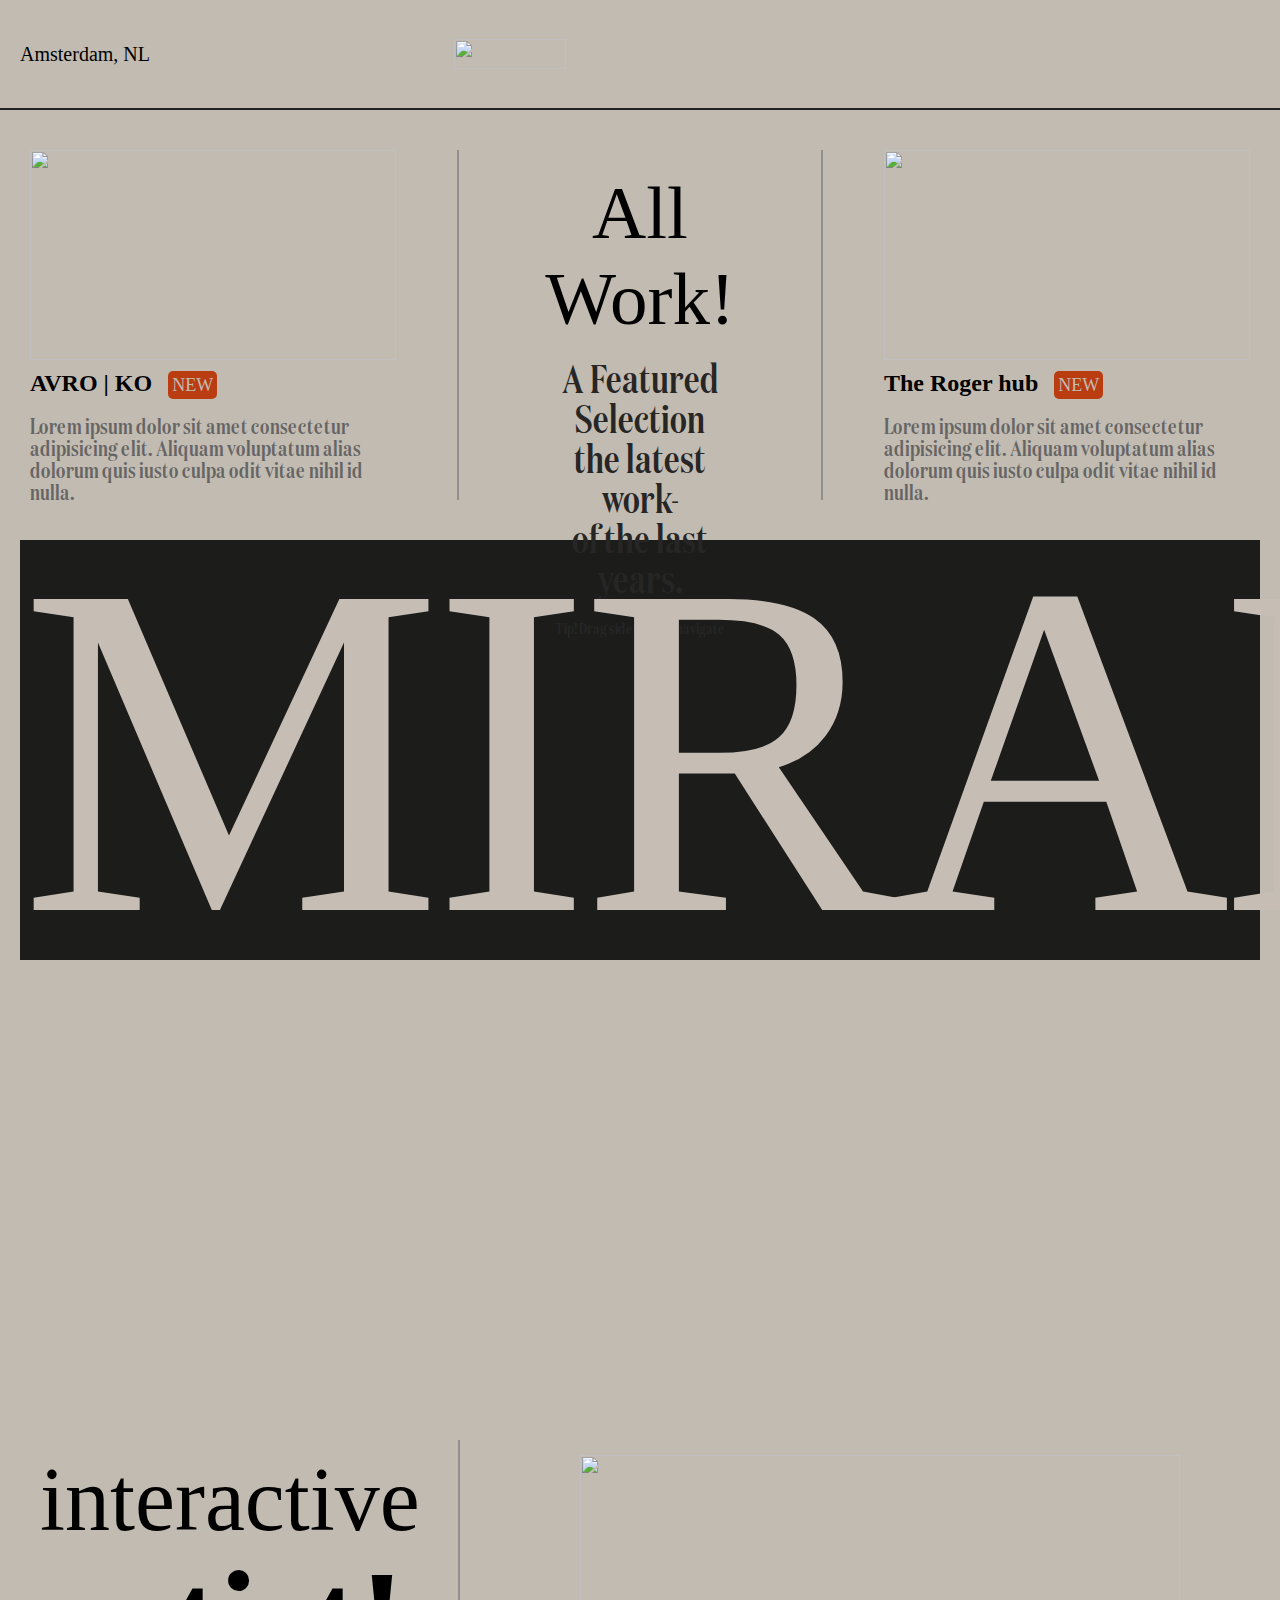
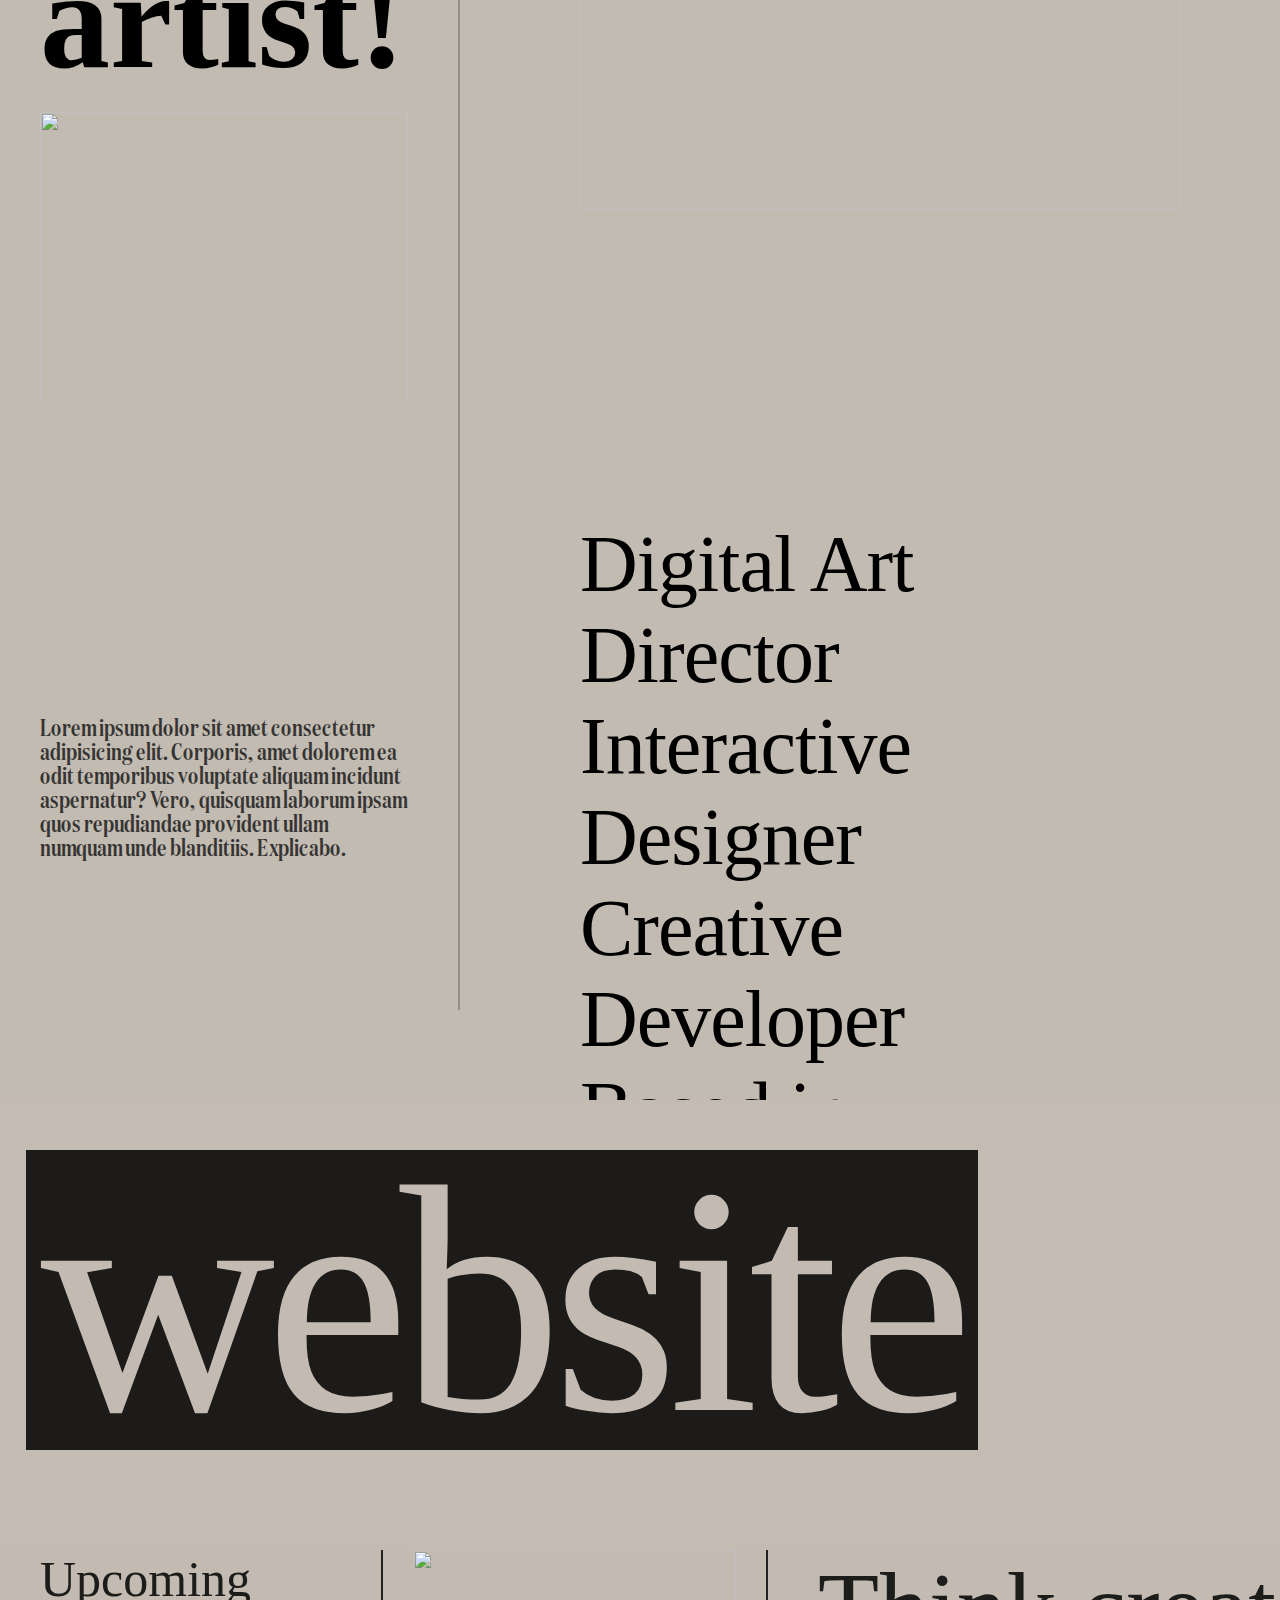
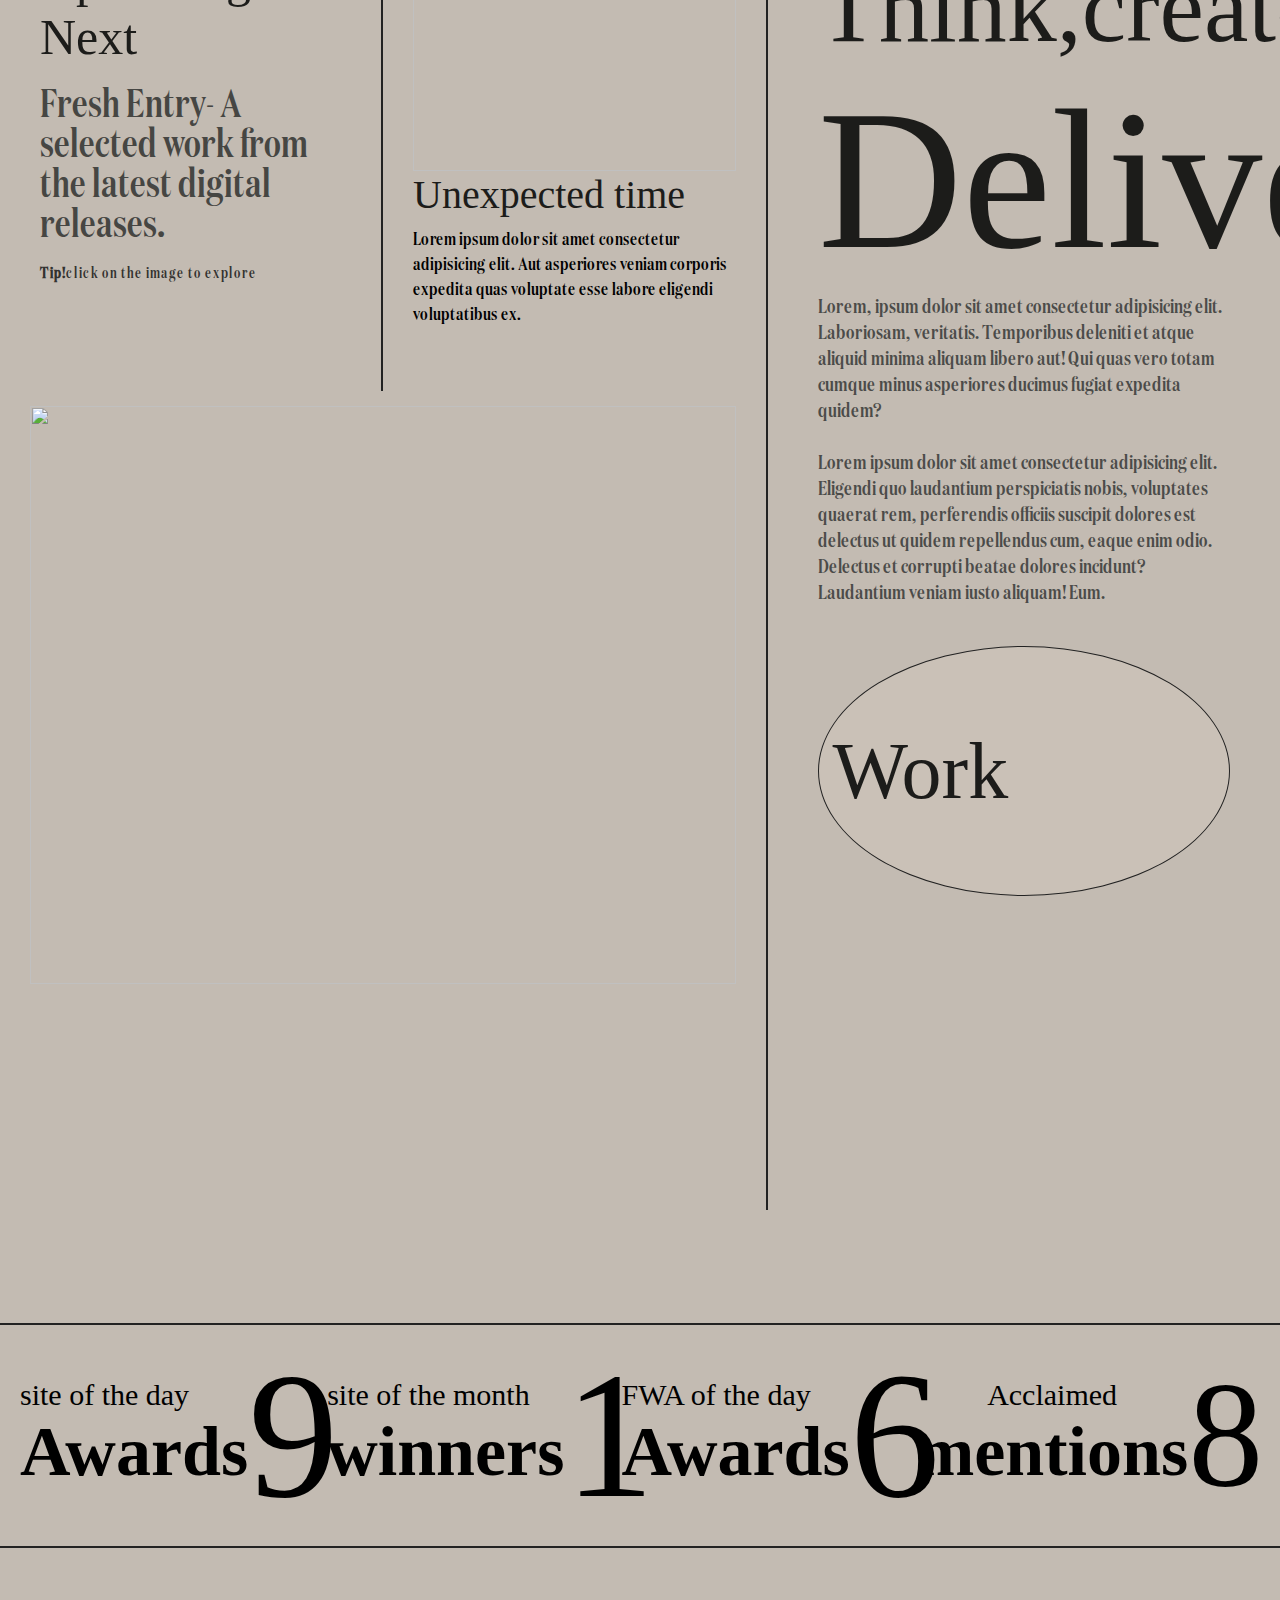
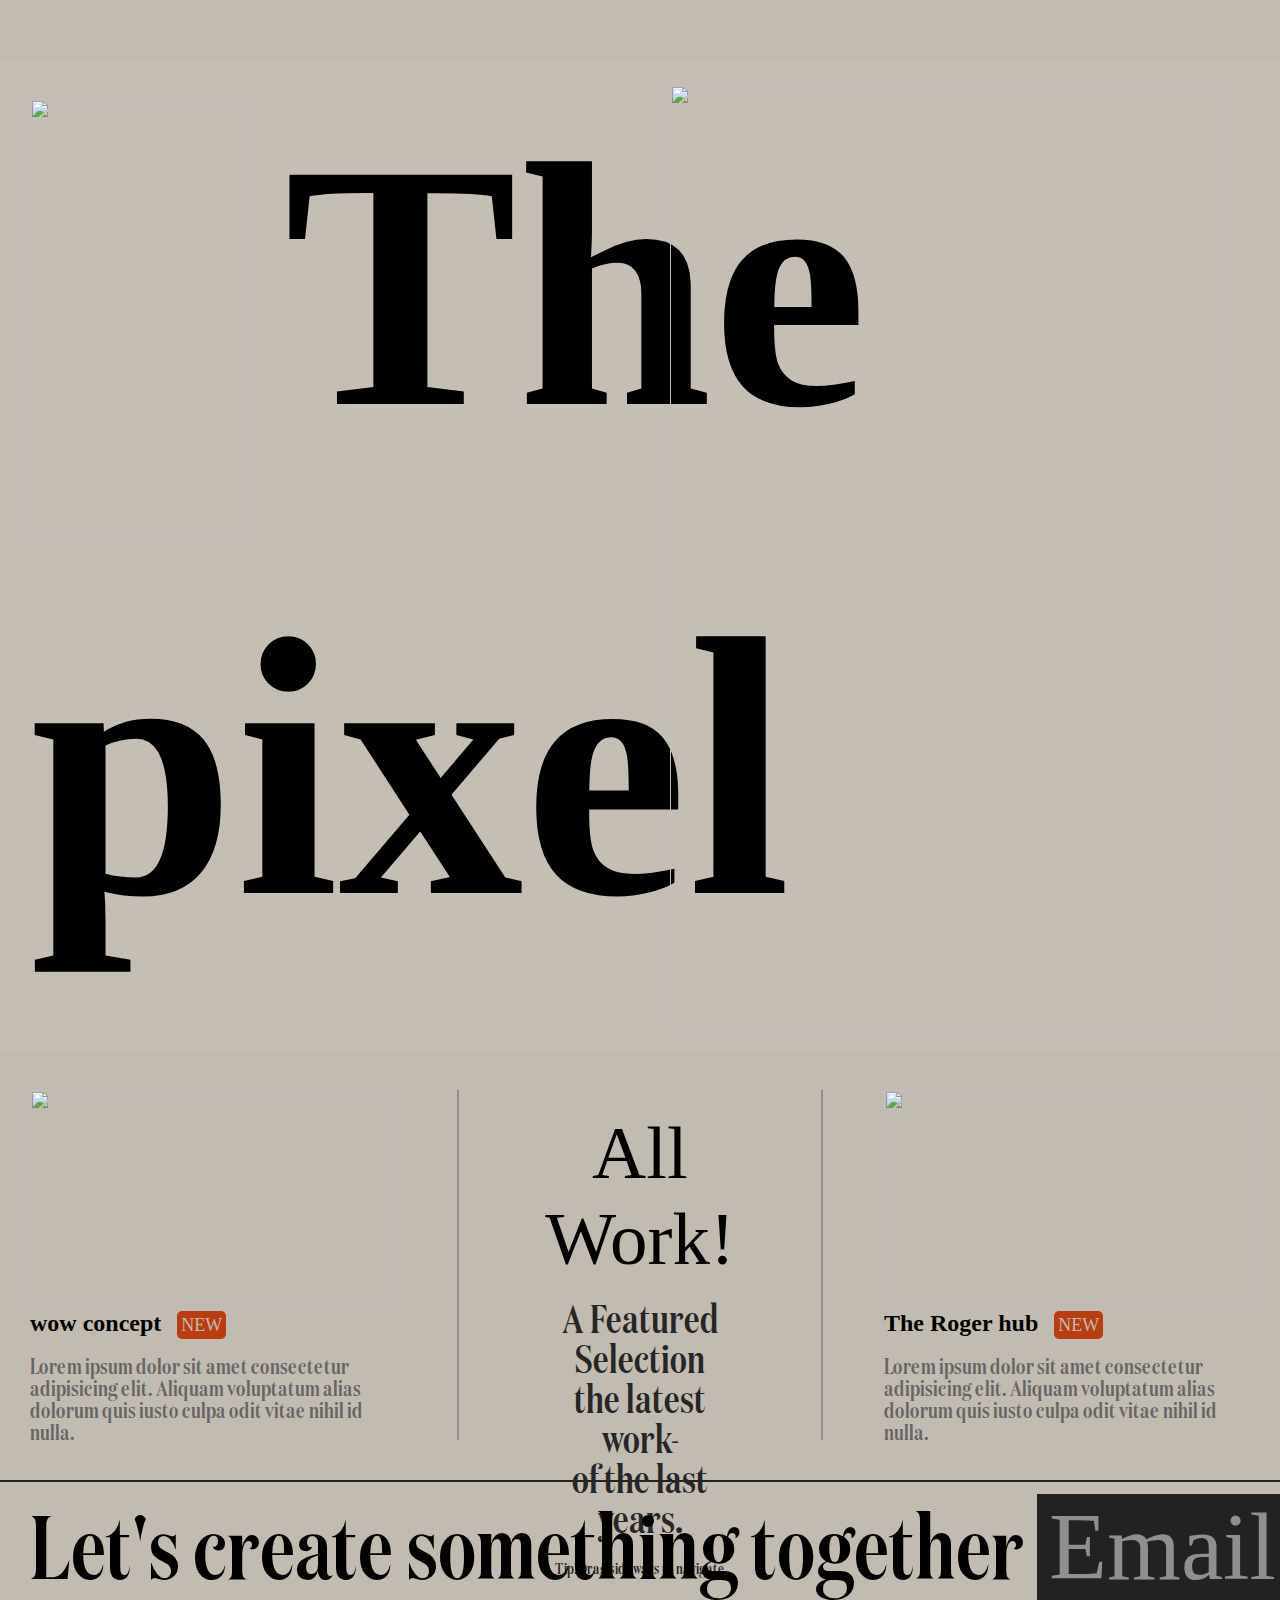
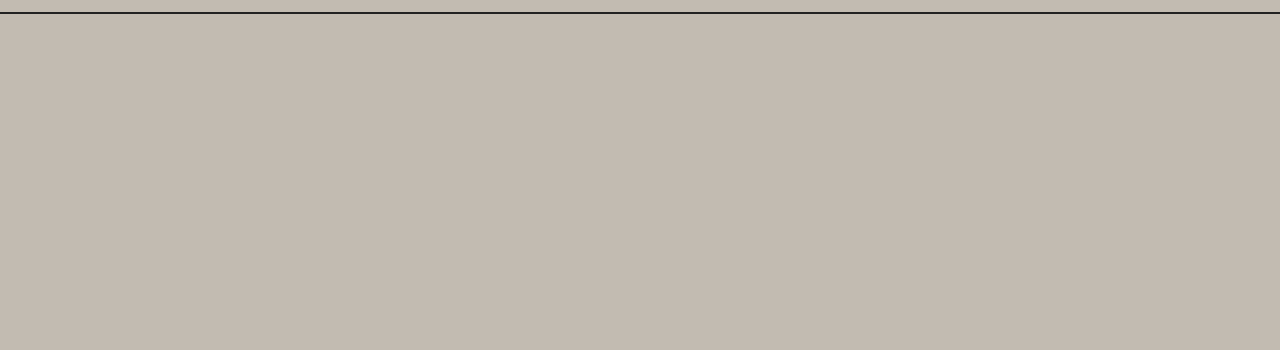
==== index.html @ 558f0499 "first commit" ====
<!DOCTYPE html>
<html lang="en">
<head>
    <meta charset="UTF-8">
    <meta http-equiv="X-UA-Compatible" content="IE=edge">
    <meta name="viewport" content="width=device-width, initial-scale=1.0">
    <title>Document</title>
    <link rel="stylesheet" href="https://cdn.jsdelivr.net/npm/locomotive-scroll@3.5.4/dist/locomotive-scroll.css">
    <link href="https://cdn.jsdelivr.net/npm/remixicon@4.3.0/fonts/remixicon.css" rel="stylesheet">
    <link rel="stylesheet" type="text/css" href="style.css">
</head>
<body>
    <div class="main">
       <div class="page1">
            <div class="nav">
                <h5>Amsterdam, NL</h5>
                <img src="https://cdn.prod.website-files.com/5f2429f172d117fcee10e819/5f7f87c8b81a6e7a214312f0_header.svg" alt="">
                <i class="ri-menu-3-line"></i>
            </div>
            <div class="elems">
                <div class="elem1">
                    <div class="image-div">
                        <img src="https://cdn.prod.website-files.com/5f9085a4041dd5427c5ac8ae/615d9672cc65f12c9ab25f21_thumbnail-small.jpeg?" alt="">
                    </div>
                    <h4>AVRO | KO <span>NEW</span></h4>
                    <P>Lorem ipsum dolor sit amet consectetur adipisicing elit. Aliquam voluptatum alias dolorum quis iusto culpa odit vitae nihil id nulla.</P>
                </div>
                <div class="elem2">
                    <h2>All Work!</h2>
                    <h3>A Featured Selection<br>the latest work-<br>of the last years.</h3>
                    <h6>Tip! Drag sideways to navigate</h6>
                </div>
                <div class="elem3">
                    <div class="image-div">
                        <img src="https://cdn.prod.website-files.com/5f9085a4041dd5427c5ac8ae/645b5439577bd35377de8c43_thumbnail-small.webp?" alt="">
                    </div>
                    <h4>The Roger hub <span>NEW</span></h4>
                    <P>Lorem ipsum dolor sit amet consectetur adipisicing elit. Aliquam voluptatum alias dolorum quis iusto culpa odit vitae nihil id nulla.</P>
                </div>
            </div>
            <h1>MIRANDA</h1>
       </div> 

       <div class="page2">
            <div class="page2-left">
                <h2>interactive <span>artist!</span></h2>
                <img src="https://cdn.prod.website-files.com/5f2429f172d117fcee10e819/605c6ce3bc0c7d1cd4ca847e_avatar-star-p-800.jpeg" alt="">
                <p>Lorem ipsum dolor sit amet consectetur adipisicing elit. Corporis, amet dolorem ea odit temporibus voluptate aliquam incidunt aspernatur? Vero, quisquam laborum ipsam quos repudiandae provident ullam numquam unde blanditiis. Explicabo.</p>
            </div>

            <div class="page2-right">
                <img src="https://cdn.prod.website-files.com/5f2429f172d117fcee10e819/605c62f4c78c4ba46a1268be_avatar-1-p-1600.jpeg" alt="">
                <h1>Digital Art Director <br> Interactive Designer <br> Creative Developer <br> Based in Amsterdam,NL.</h1>
            </div>
       </div>

       <div class="page3">
            <h1>website</h1>
            <img src="https://cdn.prod.website-files.com/5f2429f172d117fcee10e819/60474834660f934090d42877_stamp.png" alt="">
       </div>

       <div class="page4">
            <div class="page4-left">
                <div class="left-top">
                    <div class="left-top1">
                        <h1>Upcoming Next</h1>
                        <h3>Fresh Entry- A selected work from the latest digital releases.</h3>
                        <h6><span>Tip!</span>click on the image to explore</h6>
                    </div>
                    <div class="left-top2">
                        <div class="image-div">
                            <img src="https://cdn.prod.website-files.com/5f9085a4041dd5427c5ac8ae/645b5c79f349770ebcc28ec4_thumbnail-small.webp?" alt="">
                        </div>
                        <h3>Unexpected time</h3>
                        <p>Lorem ipsum dolor sit amet consectetur adipisicing elit. Aut asperiores veniam corporis expedita quas voluptate esse labore eligendi voluptatibus ex.</p>
                    </div>
                </div>
                <div class="left-bottom">
                    <img src="https://cdn.prod.website-files.com/5f2429f172d117fcee10e819/605c679f33f67d3dd00b04b4_avatar-3.jpeg" alt="">
                </div>
            </div>
            <div class="page4-right">
                <h1>Think,create <span>Deliver</span></h1>
                <p>Lorem, ipsum dolor sit amet consectetur adipisicing elit. Laboriosam, veritatis. Temporibus deleniti et atque aliquid minima aliquam libero aut! Qui quas vero totam cumque minus asperiores ducimus fugiat expedita quidem?<br><br> Lorem ipsum dolor sit amet consectetur adipisicing elit. Eligendi quo laudantium perspiciatis nobis, voluptates quaerat rem, perferendis officiis suscipit dolores est delectus ut quidem repellendus cum, eaque enim odio. Delectus et corrupti beatae dolores incidunt? Laudantium veniam iusto aliquam! Eum.</p>
                <div class="anda">
                    <img src="https://cdn.prod.website-files.com/5f2429f172d117fcee10e819/61001a3509319b6ae39e156b_arrow-long.svg" alt="">
                    <h1>All Work</h1>
                </div>
            </div>
       </div>

       <div class="page5">
            <div class="one">
                <div class="one-1">
                    <h1>site of the day<br><span>Awards</span></h1>
                </div>
                <div class="one-2">
                    <h1>9</h1>
                </div>
            </div>

            <div class="two">
                <div class="two-1">
                    <h1>site of the month<br><span>winners</span></h1>
                </div>
                <div class="two-2">
                    <h1>1</h1>
                </div>
            </div>

            <div class="three">
                <div class="three-1">
                    <h1>FWA of the day<br><span>Awards</span></h1>
                </div>
                <div class="three-2">
                    <h1>6</h1>
                </div>
            </div>

            <div class="four">
                <div class="four-1">
                    <h1>Acclaimed<br><span>mentions</span></h1>
                </div>
                <div class="four-2">
                    <h1>8</h1>
                </div>
            </div>
       </div>

       <div class="page6">
            <div class="left">
                <div class="top">
                    <div class="top1">
                        <img src="https://cdn.prod.website-files.com/5f2429f172d117fcee10e819/605c70e48081716925e9832a_avatar-hat.jpeg" alt="">
                    </div>
                    <div class="top2">
                        <h1>The</h1>
                    </div>
                </div>
                <div class="bottom">
                    <h1>pixel</h1>
                </div>
            </div>
            <div class="right">
                <img src="https://cdn.prod.website-files.com/5f2429f172d117fcee10e819/605c6da4f1f8304440ee2e8c_avatar-2-p-800.jpeg" alt="">
            </div>
       </div>

        <div class="page9">
            <div class="elems">
                <div class="elem1">
                    <div class="image-div">
                        <img src="https://cdn.prod.website-files.com/5f9085a4041dd5427c5ac8ae/647dc0777b1a5df29f8e5a58_thumbnail-small.webp?" alt="">
                    </div>
                    <h4>wow concept <span>NEW</span></h4>
                    <P>Lorem ipsum dolor sit amet consectetur adipisicing elit. Aliquam voluptatum alias dolorum quis iusto culpa odit vitae nihil id nulla.</P>
                </div>

                <div class="elem2">
                    <h2>All Work!</h2>
                    <h3>A Featured Selection<br>the latest work-<br>of the last years.</h3>
                    <h6>Tip! Drag sideways to navigate</h6>
                </div>

                <div class="elem3">
                    <div class="image-div">
                        <img src="https://cdn.prod.website-files.com/5f9085a4041dd5427c5ac8ae/645b5439577bd35377de8c43_thumbnail-small.webp?" alt="">
                    </div>
                    <h4>The Roger hub <span>NEW</span></h4>
                    <P>Lorem ipsum dolor sit amet consectetur adipisicing elit. Aliquam voluptatum alias dolorum quis iusto culpa odit vitae nihil id nulla.</P>
                </div>
            </div>

            <div class="page9-bottom">
                <h1>Let's create something together <span>Email me</span></h1>
                <h1>Let's create something together <span>Email me</span></h1>
                <h1>Let's create something together <span>Email me</span></h1>
            </div>
        </div>
    </div>



    <script src="https://cdn.jsdelivr.net/npm/locomotive-scroll@3.5.4/dist/locomotive-scroll.js"></script>
    <script src="https://cdnjs.cloudflare.com/ajax/libs/gsap/3.12.5/gsap.min.js" integrity="sha512-7eHRwcbYkK4d9g/6tD/mhkf++eoTHwpNM9woBxtPUBWm67zeAfFC+HrdoE2GanKeocly/VxeLvIqwvCdk7qScg==" crossorigin="anonymous" referrerpolicy="no-referrer"></script>
    <script type="text/javascript">

        const scroll = new LocomotiveScroll({
            el: document.querySelector('.main'),
            smooth: true
        });

        var tl = gsap.timeline()

            tl.to(".page1",{
                y:"100vh",
                scale:0.6,
                duration:0
            })
            tl.to(".page1",{
                y:"30vh",
                duration:1,
                delay:1
            })
            tl.to(".page1",{
                y:"0vh",
                rotate:360,
                scale:1,
                duration:0.7
            })
            
    </script>
</body>
</html>
---- style.css ----
@font-face{
  font-family: domain;  
  src:url(DomaineDispCondMedium.ttf);
}
*{
    margin:0;
    padding:0;
    box-sizing: border-box;
}
html,body{
    width: 100%;
    height: 100%;
}
.main{
    background-color: #222;
    overflow-x: hidden;
}
.page1{
    width: 100vw;
    height: 150vh;
    background-color:#C2BBB1;
    position: relative;
    overflow: hidden;
}
.nav{
    width:100%;
    height: 110px;
    padding: 0 20px;
    display:flex;
    align-items: center;
    justify-content: space-between;
    border-bottom: 2px solid #222;
}
.nav h5{
    font-size: 20px;
    font-weight: 100;
    width: 30%;
}
.nav img{
    width:50%;
    height:30px;
    width: 30%;
}
.nav i{
    width: 30%;
    text-align: right;
}
.elems{
    height: 430px;
    display:flex;
    align-items: center;
    justify-content: space-between;
    padding:40px 30px;
}
.elem1{
    width:30%;
    height:100%;
}
.elem2{
    width:30%;
    height:100%;
    border-left: 2px solid #918e8e;
    border-right: 2px solid #918e8e;
    padding:20px 50px;
    text-align: center;
}
.elem3{
    width:30%;
    height:100%;
}
.elem1 .image-div{
    width:100%;
    height:60%;
    overflow:hidden;
}
.elem3 .image-div{
    width:100%;
    height:60%;
    overflow:hidden;
}
.image-div img{
    width:100%;
    height: 100%;
    object-fit: cover;
    transition: all ease 0.5s;
}
.image-div:hover img{
    scale:1.1;
}
.elem1 h4{
    font-size: 24px;
    margin-top: 10px;
    margin-bottom: 20px;
    font-family: canopee;
}
.elem1 h4 span{
    background-color: #BA3D12;
    padding: 4px;
    border-radius: 5px;
    color:#C2BBB1;
    font-weight: 100;
    font-size: 18px;
    margin-left: 10px;
}
.elem1 p{
    font-size: 22px;
    font-family: domain;
    font-weight: 100;
    color:#656565;
}
.elem3 h4{
    font-size: 24px;
    margin-top: 10px;
    margin-bottom: 20px;
    font-family: canopee;
}
.elem3 h4 span{
    background-color: #BA3D12;
    padding: 4px;
    border-radius: 5px;
    color:#C2BBB1;
    font-weight: 100;
    font-size: 18px;
    margin-left: 10px;
}
.elem3 p{
    font-size: 22px;
    font-family: domain;
    font-weight: 100;
    color:#656565;
}
.elem2 h2{
    font-size: 75px;
    font-family: canopee;
    font-weight: 100;
}
.elem2 h3{
    font-size: 40px;
    font-family: domain;
    font-weight: 100;
    color:#272626;
    margin:20px 30px;
}
.elem2 h6{
    font-size: 15px;
    font-family: domain;
    font-weight: 100;
    color:#272626;
}
.page1 h1{
    font-family: canopee;
    font-size: 475px;
    letter-spacing: -10px;
    background-color: #1C1C1A;
    color:#C6BEB5;
    margin: 0px 20px;
    font-weight: 100;
    line-height:420px;
}
.page2{
    width:100%;
    height:150vh;
    background-color:#C2BBB1;
    display:flex;
    align-items: center;
    justify-content: space-between;
    padding: 90px 40px;
}
.page2-left{
    height:100%;
    width:35%;
    padding-right: 50px;
    border-right: 2px solid #918e8e;
}
.page2-left h2{
    font-size:90px;
    font-family: canopee;
    line-height: 120px;
    font-weight: 100;
}
.page2-left h2 span{
    font-size:140px;
    font-weight: 900;  
}
.page2-left img{
    margin-top: 15px;
    width: 100%;
    height:50%;
    object-fit: cover;
}
.page2-left p{
    margin-top: 20px;
    font-size: 24px;
    font-family: domain;
    color:#353433;
}
.page2-right{
    height:100%;
    width:60%;
    padding: 0 60px;
}
.page2-right img{
    margin-top: 15px;
    width: 100%;
    height:55%;
    object-fit: cover;
}
.page2-right h1{
    margin-top: 20px;
    font-family: canopee;
    font-size: 80px;
    font-weight: 100;
    letter-spacing: -1px;
}
.page3{
    position: relative;
    background-color: #C4BCB3;
    padding-top: 50px;
    padding-bottom: 100px;
}
.page3 h1{
    font-size: 325px;
    width:fit-content;
    background-color: #1C1B19;
    color:#C3BBB2;
    font-family: canopee;
    font-weight: 100;
    margin-left: 2%;
    padding: 0 15px;
    letter-spacing: -10px;
    line-height: 300px;
}
.page3 img{
    height: 360px;
    position: absolute;
    top:0%;
    right:10%;
    padding-top: 30px;
}
.page4{
    width:100%;
    height:140vh;
    background-color: red;
    display: flex;
    align-items: center;
    justify-content: center;
}
.page4-left{
    width:60%;
    height:100%;
    border-right: 2px solid #222;
}
.left-top{
    width:100%;
    height:35%;
    display: flex;
    align-items: center;
}
.left-top .left-top1{
    width:50%;
    height:100%;
    background-color: #C3BBB2;
    padding:0px 40px;
    border-right: 2px solid #222;
}
.left-top .left-top1 h1{
    font-size: 50px;
    font-family: canopee;
    font-weight: 500;
    padding-bottom: 20px;
    color:#1C1C1A;
}
.left-top .left-top1 h3{
    font-size: 40px;
    font-family: domain;
    font-weight: 100;
    padding-bottom: 20px;
    color: #464643;
}
.left-top .left-top1 h6{
    font-size: 15px;
    font-family: domain;
    font-weight: 100;
    letter-spacing: 1px;
    color: #333230;
}
.left-top .left-top1 h6 span{
    font-size: 15px;
    font-weight: 600;
}
.left-top .left-top2{
    width:50%;
    height:100%;
    background-color: #C3BBB2;
    padding:0px 30px;
}
.left-top .left-top2 .image-div{
    width:100%;
    height:50%;
    overflow:hidden;
}
.left-top .left-top2 img{
    width:100%;
    height:100%;
    object-fit: cover;
    transition: all ease 0.5s;
}
.left-top .left-top2:hover img{
    scale:1.1;
}
.left-top .left-top2 h3{
    font-size: 40px;
    font-family: canopee;
    font-weight: 500;
    padding-bottom: 10px;
    color: #1C1C1A;
}
.left-top .left-top2 p{
    font-size: 18px;
    font-family: domain;
    font-weight: 100;
    line-height: 25px;
}

.left-bottom{
    width:100%;
    height:85%;
    background-color: #C3BBB2;
    padding:15px 30px;
}
.left-bottom img{
    width:100%;
    height:75%;
    object-fit: cover;
    padding-bottom: 10px;
}

.page4-right{
    width:40%;
    height:100%;
    background-color: #C3BBB2;
    padding:0px 50px;
}
.page4-right h1{
    font-size: 100px;
    font-family: canopee;
    font-weight: 500;
    color: #1C1C1A;
}
.page4-right h1 span {
    font-size: 200px;
    font-family: canopee;
    font-weight: 500;
    padding-bottom: 15px;
    color: #1C1C1A;
}
.page4-right p{
    font-size: 20px;
    font-family: domain;
    font-weight: 100;
    color: #4b4b49;
    margin-bottom: 40px;
    line-height: 26px;
}
.page4-right .anda{
    height: 250px;
    width: 100%;
    border-radius: 50%;
    background-color: #CAC1B7;
    border: 1px solid #222;
    display: flex;
    align-items: center;
    justify-content: center;
    flex-wrap: nowrap;
    overflow: hidden;
}
.anda img{
    font-size:60px;
    height: 60px;
    transform: translateX(-120%);
    transition: all ease 0.6s;
}
.anda h1{
    font-size:80px;
    font-family: canopee;
    font-weight: 100;
    text-align: center;
    width:100%;
    height:100%;
    display:flex;
    align-items: center;
    justify-content: center;
    transform: translateX(-40%);
    transition: all ease 0.6s;
}
.anda:hover img{
    transform: translateX(65%);
}
.anda:hover h1{
    transform: translateX(140%);
}
.page5{
    width:100%;
    height:50vh;
    background-color: #C3BBB2;
    display: flex;
    align-items: center;
}
.page5 .one{
    width:24%;
    height:50%;
    padding:10px 20px;
    display: flex;
    align-items: center;
    justify-content: space-between;
    border-top: 2px solid #222;
    border-bottom: 2px solid #222;
}
.one-1 h1{
    font-size: 30px;
    font-family: canopee;
    font-weight: 100;
}
.one-1 h1 span{
    font-size: 70px;
    font-family: canopee;
    font-weight: 700;
}
.one-2 h1{
    font-size: 180px;
    font-family: canopee;
    font-weight: 100;
}
.page5 .two{
    width:23%;
    height:50%;
    padding:10px 20px;
    display: flex;
    align-items: center;
    justify-content: space-between;
    border-top: 2px solid #222;
    border-bottom: 2px solid #222;
}
.two-1 h1{
    font-size: 30px;
    font-family: canopee;
    font-weight: 100;
}
.two-1 h1 span{
    font-size: 70px;
    font-family: canopee;
    font-weight: 700;
}
.two-2 h1{
    font-size: 180px;
    font-family: canopee;
    font-weight: 100;
}
.page5 .three{
    width:23%;
    height:50%;
    padding:10px 20px;
    display: flex;
    align-items: center;
    justify-content: space-between;
    border-top: 2px solid #222;
    border-bottom: 2px solid #222;
}
.three-1 h1{
    font-size: 30px;
    font-family: canopee;
    font-weight: 100;
}
.three-1 h1 span{
    font-size: 70px;
    font-family: canopee;
    font-weight: 700;
}
.three-2 h1{
    font-size: 180px;
    font-family: canopee;
    font-weight: 100;
}
.page5 .four{
    width:30%;
    height:50%;
    padding:10px 20px;
    display: flex;
    align-items: center;
    justify-content: space-between;
    text-align: center;
    border-top: 2px solid #222;
    border-bottom: 2px solid #222;
}
.four-1 h1{
    font-size: 30px;
    font-family: canopee;
    font-weight: 100;
}
.four-1 h1 span{
    font-size: 70px;
    font-family: canopee;
    font-weight: 700;
}
.four-2 h1{
    font-size: 150px;
    font-family: canopee;
    font-weight: 100;
}

.page6{
    width:100%;
    height:110vh;
    background-color:#C5BEB4;
    display: flex;
    align-items: center;
    justify-content: space-between;
    padding: 15px 30px;
}
.page6 .left{
    width:50%;
    height:100%; 
}
.page6 .left .top{
    width:100%;
    height:50%;
    display:flex;
    align-items: center;
    justify-content: center;
    padding-right: 50px;
}
.top1{
    width:40%;
    height: 90%;
}
.top1 img{
    width:100%;
    height:100%;
    object-fit: cover;
}
.top2{
    width:60%;
    height: 100%;
    padding: 10px 30px;
}
.top2 h1{
    font-size: 350px;
    font-family: canopee;
    font-weight: 700;
    height: 700px;
    text-align: center;
}
.page6 .left .bottom{
    width:100%;
    height:50%;
}
.page6 .left .bottom h1{
    font-size: 370px;
    font-family: canopee;
    font-weight: 700;
    height: 700px;
}
.page6 .right{
    width:50%;
    height:100%;
    padding: 10px 30px;
}
.page6 .right img{
    width:100%;
    height:100%;
    object-fit: cover;
}
.page9{
    width: 100%;
    height: 100vh;
    background-color:#C2BBB1;
}
.elems{
    height: 430px;
    display:flex;
    align-items: center;
    justify-content: space-between;
    padding:40px 30px;
}
.elem1{
    width:30%;
    height:100%;
}
.elem2{
    width:30%;
    height:100%;
    border-left: 2px solid #918e8e;
    border-right: 2px solid #918e8e;
    padding:20px 50px;
    text-align: center;
}
.elem3{
    width:30%;
    height:100%;
}
.elem1 .image-div{
    width:100%;
    height:60%;
    overflow:hidden;
}
.elem3 .image-div{
    width:100%;
    height:60%;
    overflow:hidden;
}
.image-div img{
    width:100%;
    height: 100%;
    object-fit: cover;
    transition: all ease 0.5s;
}
.image-div:hover img{
    scale:1.1;
}
.elem1 h4{
    font-size: 24px;
    margin-top: 10px;
    margin-bottom: 20px;
    font-family: canopee;
}
.elem1 h4 span{
    background-color: #BA3D12;
    padding: 4px;
    border-radius: 5px;
    color:#C2BBB1;
    font-weight: 100;
    font-size: 18px;
    margin-left: 10px;
}
.elem1 p{
    font-size: 22px;
    font-family: domain;
    font-weight: 100;
    color:#656565;
}
.elem3 h4{
    font-size: 24px;
    margin-top: 10px;
    margin-bottom: 20px;
    font-family: canopee;
}
.elem3 h4 span{
    background-color: #BA3D12;
    padding: 4px;
    border-radius: 5px;
    color:#C2BBB1;
    font-weight: 100;
    font-size: 18px;
    margin-left: 10px;
}
.elem3 p{
    font-size: 22px;
    font-family: domain;
    font-weight: 100;
    color:#656565;
}
.elem2 h2{
    font-size: 75px;
    font-family: canopee;
    font-weight: 100;
}
.elem2 h3{
    font-size: 40px;
    font-family: domain;
    font-weight: 100;
    color:#272626;
    margin:20px 30px;
}
.elem2 h6{
    font-size: 15px;
    font-family: domain;
    font-weight: 100;
    color:#272626;
}
.page9-bottom{
    width:100%;
    padding: 10px 30px;
    white-space: nowrap;
    overflow-x: auto;
    overflow-y: hidden;
    border-top: 2px solid #222;
    border-bottom: 2px solid #222;
}
.page9-bottom::-webkit-scrollbar{
    display:none;
}
.page9-bottom h1{
    font-size: 90px;
    font-family: domain;
    font-weight: 100;
    display:inline-block;
    margin-right: 30px;
    animation-name: scroll;
    animation-duration: 2s;
    animation-iteration-count: infinite;
    animation-timing-function: linear;
}
.page9-bottom h1 span{
    font-size: 95px;
    font-family: canopee;
    background-color: #222;
    color:#918e8e;
    padding:0 12px;
}
@keyframes scroll{
    0%{
        transform: translateX(0);
    }
    100%{
        transform: translateX(calc(-100% - 40px));
    }
}
.page9-bottom:hover h1{
    animation-play-state: paused;
}
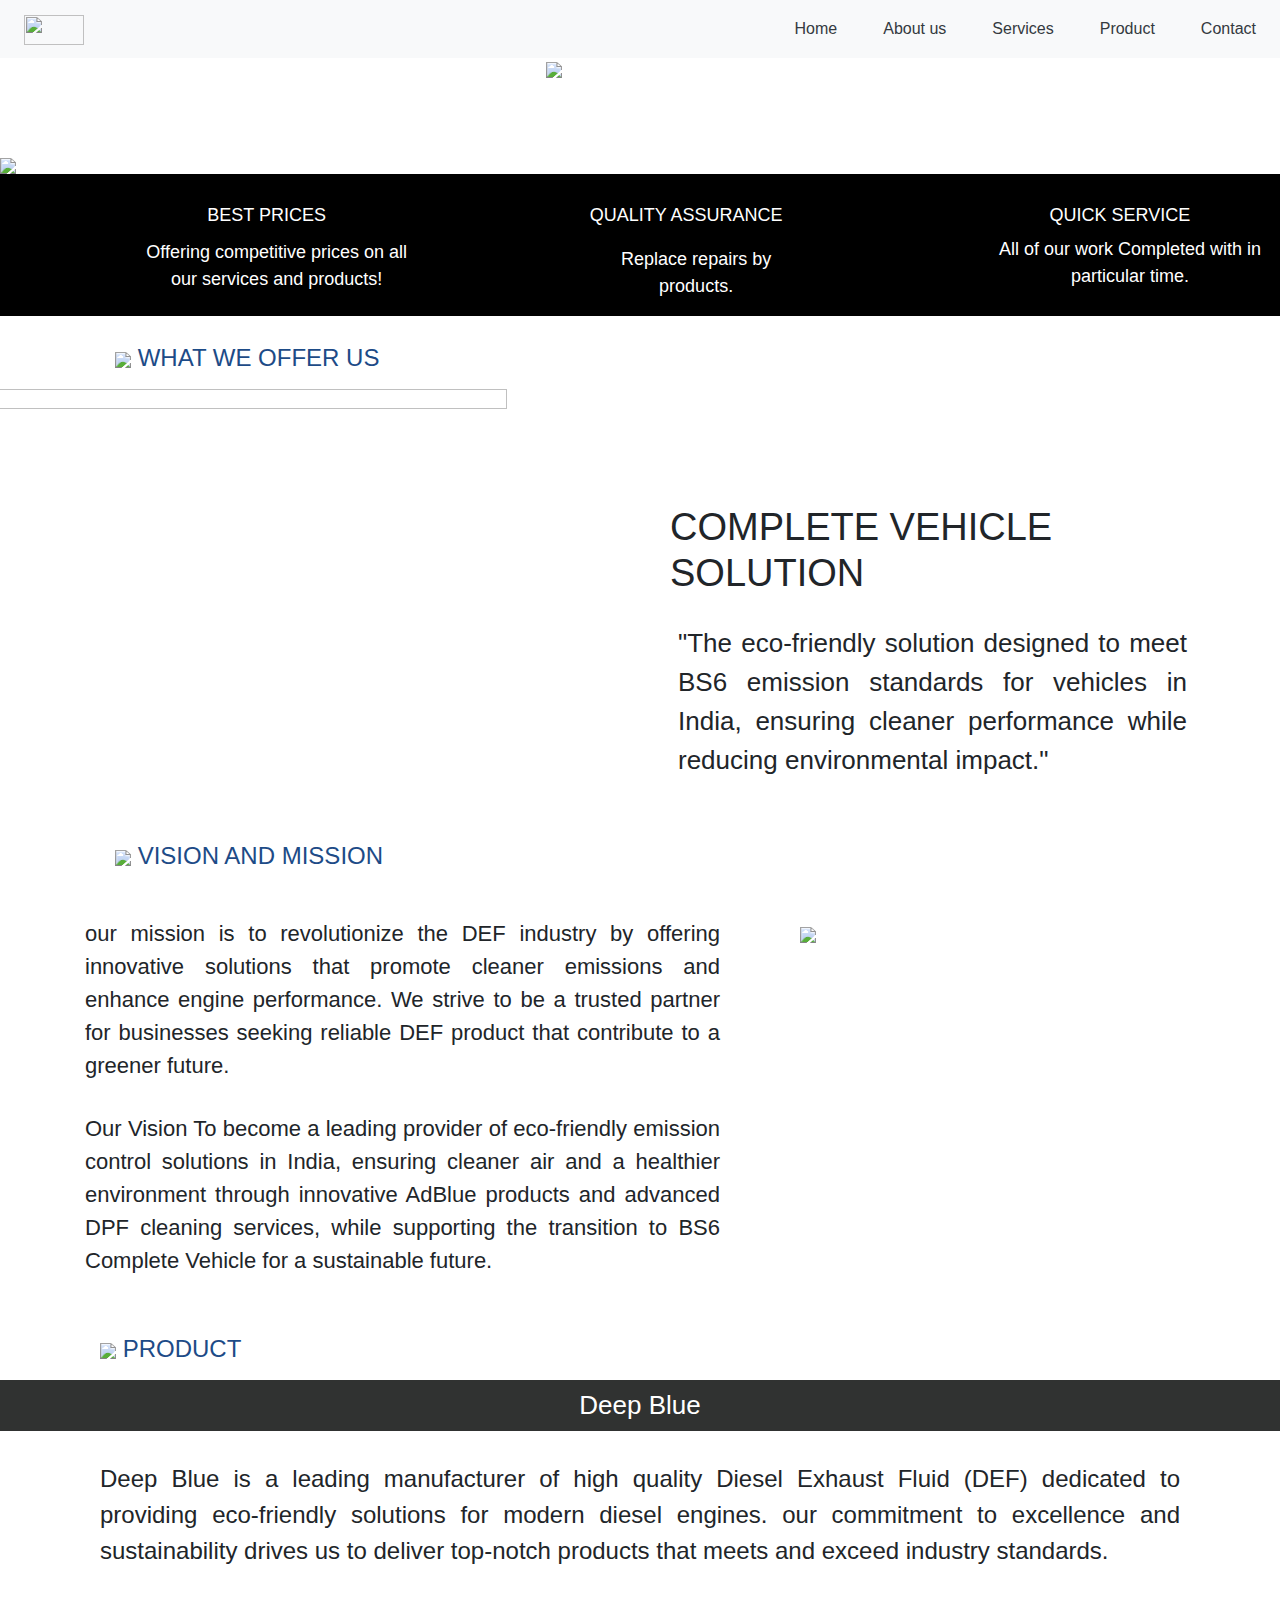
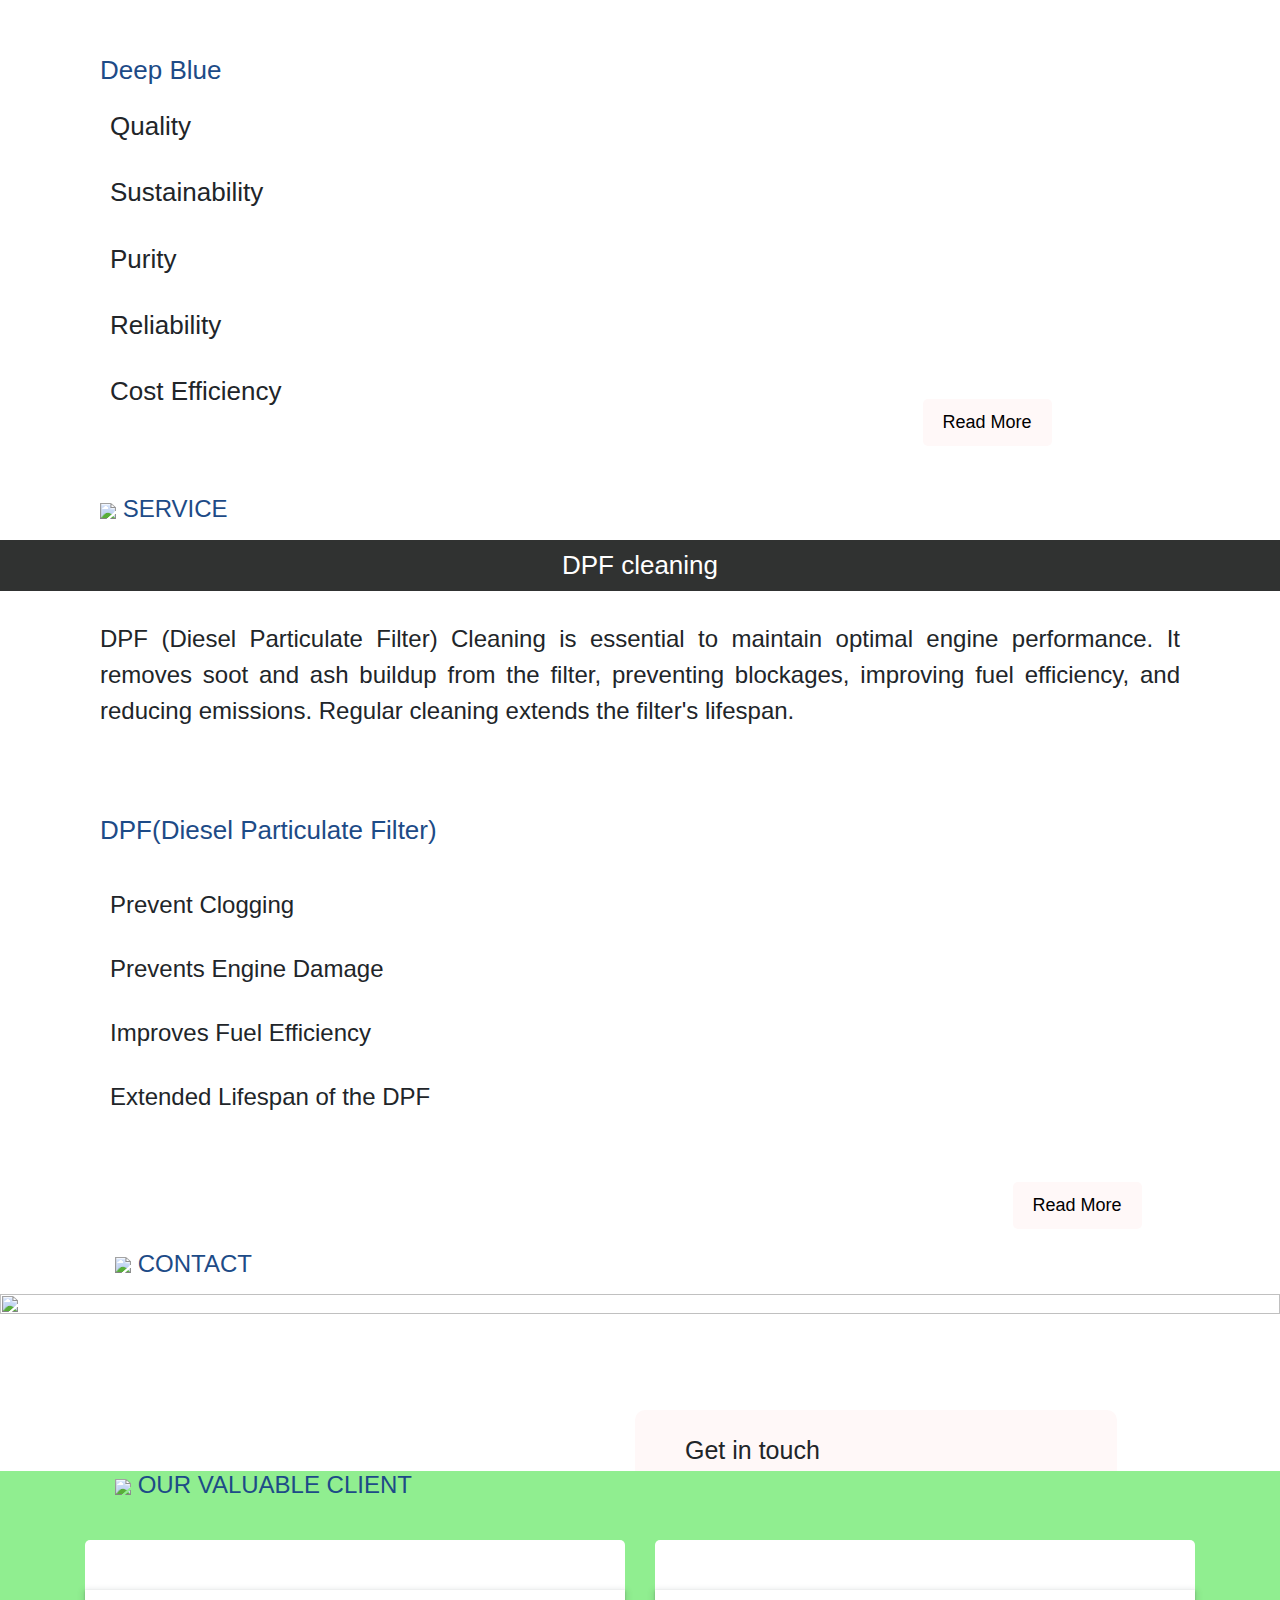
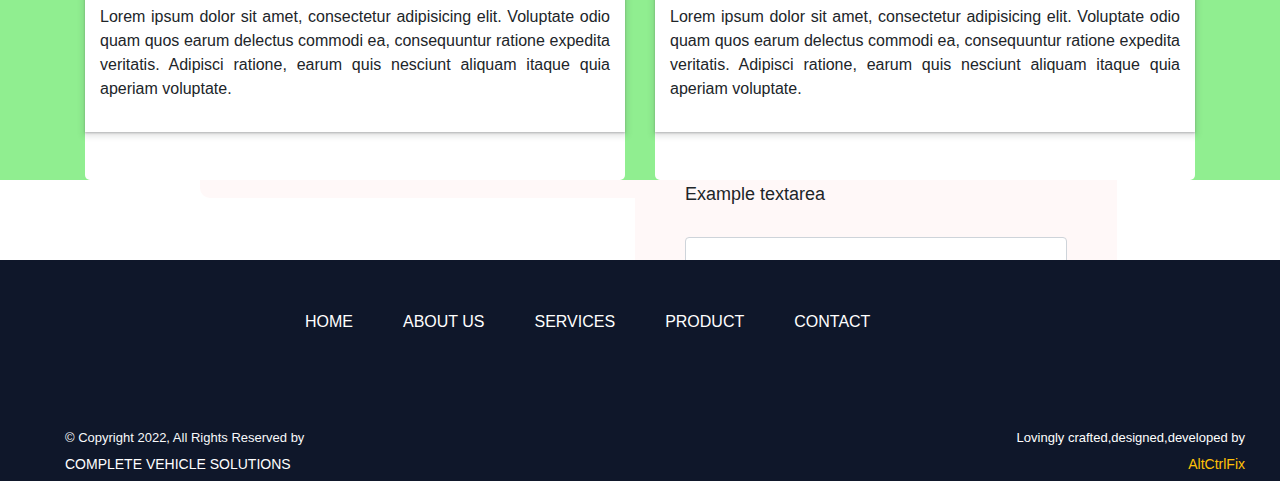
==== commit 51586194: "Add files via upload" ====
--- a/index.html
+++ b/index.html
@@ -1,214 +1,393 @@
-<!DOCTYPE html>
-<html lang="en">
-<head>
-    <meta charset="UTF-8">
-    <meta http-equiv="X-UA-Compatible" content="IE=edge">
-    <meta name="viewport" content="width=device-width, initial-scale=1.0">
-    <title>Document</title>
-    <link rel="stylesheet" href="https://cdn.jsdelivr.net/npm/locomotive-scroll@3.5.4/dist/locomotive-scroll.css">
-    <link href="https://cdn.jsdelivr.net/npm/remixicon@4.3.0/fonts/remixicon.css" rel="stylesheet">
-    <link rel="stylesheet" type="text/css" href="style.css">
-</head>
-<body>
-    <div class="main">
-       <div class="page1">
-            <div class="nav">
-                <h5>Amsterdam, NL</h5>
-                <img src="https://cdn.prod.website-files.com/5f2429f172d117fcee10e819/5f7f87c8b81a6e7a214312f0_header.svg" alt="">
-                <i class="ri-menu-3-line"></i>
-            </div>
-            <div class="elems">
-                <div class="elem1">
-                    <div class="image-div">
-                        <img src="https://cdn.prod.website-files.com/5f9085a4041dd5427c5ac8ae/615d9672cc65f12c9ab25f21_thumbnail-small.jpeg?" alt="">
-                    </div>
-                    <h4>AVRO | KO <span>NEW</span></h4>
-                    <P>Lorem ipsum dolor sit amet consectetur adipisicing elit. Aliquam voluptatum alias dolorum quis iusto culpa odit vitae nihil id nulla.</P>
-                </div>
-                <div class="elem2">
-                    <h2>All Work!</h2>
-                    <h3>A Featured Selection<br>the latest work-<br>of the last years.</h3>
-                    <h6>Tip! Drag sideways to navigate</h6>
-                </div>
-                <div class="elem3">
-                    <div class="image-div">
-                        <img src="https://cdn.prod.website-files.com/5f9085a4041dd5427c5ac8ae/645b5439577bd35377de8c43_thumbnail-small.webp?" alt="">
-                    </div>
-                    <h4>The Roger hub <span>NEW</span></h4>
-                    <P>Lorem ipsum dolor sit amet consectetur adipisicing elit. Aliquam voluptatum alias dolorum quis iusto culpa odit vitae nihil id nulla.</P>
-                </div>
-            </div>
-            <h1>MIRANDA</h1>
-       </div> 
-
-       <div class="page2">
-            <div class="page2-left">
-                <h2>interactive <span>artist!</span></h2>
-                <img src="https://cdn.prod.website-files.com/5f2429f172d117fcee10e819/605c6ce3bc0c7d1cd4ca847e_avatar-star-p-800.jpeg" alt="">
-                <p>Lorem ipsum dolor sit amet consectetur adipisicing elit. Corporis, amet dolorem ea odit temporibus voluptate aliquam incidunt aspernatur? Vero, quisquam laborum ipsam quos repudiandae provident ullam numquam unde blanditiis. Explicabo.</p>
-            </div>
-
-            <div class="page2-right">
-                <img src="https://cdn.prod.website-files.com/5f2429f172d117fcee10e819/605c62f4c78c4ba46a1268be_avatar-1-p-1600.jpeg" alt="">
-                <h1>Digital Art Director <br> Interactive Designer <br> Creative Developer <br> Based in Amsterdam,NL.</h1>
-            </div>
-       </div>
-
-       <div class="page3">
-            <h1>website</h1>
-            <img src="https://cdn.prod.website-files.com/5f2429f172d117fcee10e819/60474834660f934090d42877_stamp.png" alt="">
-       </div>
-
-       <div class="page4">
-            <div class="page4-left">
-                <div class="left-top">
-                    <div class="left-top1">
-                        <h1>Upcoming Next</h1>
-                        <h3>Fresh Entry- A selected work from the latest digital releases.</h3>
-                        <h6><span>Tip!</span>click on the image to explore</h6>
-                    </div>
-                    <div class="left-top2">
-                        <div class="image-div">
-                            <img src="https://cdn.prod.website-files.com/5f9085a4041dd5427c5ac8ae/645b5c79f349770ebcc28ec4_thumbnail-small.webp?" alt="">
-                        </div>
-                        <h3>Unexpected time</h3>
-                        <p>Lorem ipsum dolor sit amet consectetur adipisicing elit. Aut asperiores veniam corporis expedita quas voluptate esse labore eligendi voluptatibus ex.</p>
-                    </div>
-                </div>
-                <div class="left-bottom">
-                    <img src="https://cdn.prod.website-files.com/5f2429f172d117fcee10e819/605c679f33f67d3dd00b04b4_avatar-3.jpeg" alt="">
-                </div>
-            </div>
-            <div class="page4-right">
-                <h1>Think,create <span>Deliver</span></h1>
-                <p>Lorem, ipsum dolor sit amet consectetur adipisicing elit. Laboriosam, veritatis. Temporibus deleniti et atque aliquid minima aliquam libero aut! Qui quas vero totam cumque minus asperiores ducimus fugiat expedita quidem?<br><br> Lorem ipsum dolor sit amet consectetur adipisicing elit. Eligendi quo laudantium perspiciatis nobis, voluptates quaerat rem, perferendis officiis suscipit dolores est delectus ut quidem repellendus cum, eaque enim odio. Delectus et corrupti beatae dolores incidunt? Laudantium veniam iusto aliquam! Eum.</p>
-                <div class="anda">
-                    <img src="https://cdn.prod.website-files.com/5f2429f172d117fcee10e819/61001a3509319b6ae39e156b_arrow-long.svg" alt="">
-                    <h1>All Work</h1>
-                </div>
-            </div>
-       </div>
-
-       <div class="page5">
-            <div class="one">
-                <div class="one-1">
-                    <h1>site of the day<br><span>Awards</span></h1>
-                </div>
-                <div class="one-2">
-                    <h1>9</h1>
-                </div>
-            </div>
-
-            <div class="two">
-                <div class="two-1">
-                    <h1>site of the month<br><span>winners</span></h1>
-                </div>
-                <div class="two-2">
-                    <h1>1</h1>
-                </div>
-            </div>
-
-            <div class="three">
-                <div class="three-1">
-                    <h1>FWA of the day<br><span>Awards</span></h1>
-                </div>
-                <div class="three-2">
-                    <h1>6</h1>
-                </div>
-            </div>
-
-            <div class="four">
-                <div class="four-1">
-                    <h1>Acclaimed<br><span>mentions</span></h1>
-                </div>
-                <div class="four-2">
-                    <h1>8</h1>
-                </div>
-            </div>
-       </div>
-
-       <div class="page6">
-            <div class="left">
-                <div class="top">
-                    <div class="top1">
-                        <img src="https://cdn.prod.website-files.com/5f2429f172d117fcee10e819/605c70e48081716925e9832a_avatar-hat.jpeg" alt="">
-                    </div>
-                    <div class="top2">
-                        <h1>The</h1>
-                    </div>
-                </div>
-                <div class="bottom">
-                    <h1>pixel</h1>
-                </div>
-            </div>
-            <div class="right">
-                <img src="https://cdn.prod.website-files.com/5f2429f172d117fcee10e819/605c6da4f1f8304440ee2e8c_avatar-2-p-800.jpeg" alt="">
-            </div>
-       </div>
-
-        <div class="page9">
-            <div class="elems">
-                <div class="elem1">
-                    <div class="image-div">
-                        <img src="https://cdn.prod.website-files.com/5f9085a4041dd5427c5ac8ae/647dc0777b1a5df29f8e5a58_thumbnail-small.webp?" alt="">
-                    </div>
-                    <h4>wow concept <span>NEW</span></h4>
-                    <P>Lorem ipsum dolor sit amet consectetur adipisicing elit. Aliquam voluptatum alias dolorum quis iusto culpa odit vitae nihil id nulla.</P>
-                </div>
-
-                <div class="elem2">
-                    <h2>All Work!</h2>
-                    <h3>A Featured Selection<br>the latest work-<br>of the last years.</h3>
-                    <h6>Tip! Drag sideways to navigate</h6>
-                </div>
-
-                <div class="elem3">
-                    <div class="image-div">
-                        <img src="https://cdn.prod.website-files.com/5f9085a4041dd5427c5ac8ae/645b5439577bd35377de8c43_thumbnail-small.webp?" alt="">
-                    </div>
-                    <h4>The Roger hub <span>NEW</span></h4>
-                    <P>Lorem ipsum dolor sit amet consectetur adipisicing elit. Aliquam voluptatum alias dolorum quis iusto culpa odit vitae nihil id nulla.</P>
-                </div>
-            </div>
-
-            <div class="page9-bottom">
-                <h1>Let's create something together <span>Email me</span></h1>
-                <h1>Let's create something together <span>Email me</span></h1>
-                <h1>Let's create something together <span>Email me</span></h1>
-            </div>
-        </div>
-    </div>
-
-
-
-    <script src="https://cdn.jsdelivr.net/npm/locomotive-scroll@3.5.4/dist/locomotive-scroll.js"></script>
-    <script src="https://cdnjs.cloudflare.com/ajax/libs/gsap/3.12.5/gsap.min.js" integrity="sha512-7eHRwcbYkK4d9g/6tD/mhkf++eoTHwpNM9woBxtPUBWm67zeAfFC+HrdoE2GanKeocly/VxeLvIqwvCdk7qScg==" crossorigin="anonymous" referrerpolicy="no-referrer"></script>
-    <script type="text/javascript">
-
-        const scroll = new LocomotiveScroll({
-            el: document.querySelector('.main'),
-            smooth: true
-        });
-
-        var tl = gsap.timeline()
-
-            tl.to(".page1",{
-                y:"100vh",
-                scale:0.6,
-                duration:0
-            })
-            tl.to(".page1",{
-                y:"30vh",
-                duration:1,
-                delay:1
-            })
-            tl.to(".page1",{
-                y:"0vh",
-                rotate:360,
-                scale:1,
-                duration:0.7
-            })
-            
-    </script>
-</body>
+<!doctype html>
+<html lang="en">
+    <head>
+        <meta charset="UTF-8">
+        <meta http-equiv="X-UA-Compatible" content="IE=edge">
+        <meta name="viewport" content="width=device-width, initial-scale=1.0">
+        <title>Deep Blue</title>
+        <link rel="stylesheet" href="indexstyle.css">
+        <link rel="stylesheet" href="https://cdn.jsdelivr.net/npm/bootstrap@4.0.0/dist/css/bootstrap.min.css" integrity="sha384-Gn5384xqQ1aoWXA+058RXPxPg6fy4IWvTNh0E263XmFcJlSAwiGgFAW/dAiS6JXm" crossorigin="anonymous">
+        <link href="https://cdn.jsdelivr.net/npm/remixicon@4.3.0/fonts/remixicon.css" rel="stylesheet">
+    </head>
+<body>
+    <section id="nav-section">
+        <nav class="navbar navbar-expand-lg navbar-light bg-light">
+            <a class="navbar-brand ml-2" href="#"><img src="images/Logo.png" width=60px; height=30px; alt=""></a>
+            <button class="navbar-toggler" type="button" data-toggle="collapse" data-target="#navbarNav" aria-controls="navbarNav" aria-expanded="false" aria-label="Toggle navigation">
+              <span class="navbar-toggler-icon"></span>
+            </button>
+            <div class="collapse navbar-collapse" id="navbarNav">
+                <ul class="navbar-nav ml-auto text-center">
+                    <li class="nav-item active">
+                        <a class="nav-link text-dark" href="index.html">Home </a>
+                    </li>
+                    <li class="nav-item">
+                        <a class="nav-link text-dark" href="aboutus.html">About us</a>
+                    </li>
+                    <li class="nav-item">
+                        <a class="nav-link text-dark" href="services.html">Services</a>
+                    </li>
+                    <li class="nav-item">
+                        <a class="nav-link text-dark" href="product.html">Product</a>
+                    </li>
+                    <li class="nav-item">
+                        <a class="nav-link text-dark" href="contact.html">Contact</a>
+                    </li>
+                </ul>
+            </div>
+        </nav>
+    </section>
+
+<!-- section-1 start-->
+    <section class="section-1">
+        <div id="carouselExampleSlidesOnly" class="carousel slide" data-ride="carousel">
+            <div class="carousel-inner">
+                <div class="carousel-item active">
+                    <div class="row">
+                        <div class="col-sm-12 col-md-5 col-lg-5 col-12" id="top" >
+                            <img src="images/Footer Logo.jpg" class="img-fluid">
+                        </div>
+            
+                        <div class="col-sm-12 col-md-7 col-lg-7 col-12" id="bottom">
+                            <img src="images/img1.png" class="img-fluid">
+                        </div>
+                    </div>
+                </div>
+
+                <div class="carousel-item">
+                    <div class="row">
+                        <div class="col-sm-12 col-md-5 col-lg-5 col-12" id="top" >
+                            <img src="images/Footer Logo.jpg" class="img-fluid">
+                        </div>
+            
+                        <div class="col-sm-12 col-md-7 col-lg-7 col-12" id="bottom">
+                            <img src="images/img1.png" class="img-fluid">
+                        </div>
+                    </div>
+                </div>
+            </div>
+          </div>
+    </section>
+<!-- section-1 End-->
+
+<!-- section-2 start-->
+    <section class="section-2">
+        <div class="container-fluid">
+            <div class="row">
+                <div class="col-sm-12 col-md-4 col-lg-4 col-12" id="one">
+                    <div class="row">
+                        <div class="col-sm-12 col-md-3 col-lg-3 col-12 mt-3" id="oneleft">
+                            <img src="images/best-prices.png" alt="">
+                        </div>
+                        <div class="col-sm-12 col-md-9 col-lg-9 col-12 mt-3" id="oneright">
+                            <h4 class="text-uppercase text-white">Best Prices</h4>
+                            <p class="text-white">Offering competitive prices on all our services and products!</p>
+                        </div>
+                    </div>
+                </div>
+
+                <div class="col-sm-12 col-md-4 col-lg-4 col-12" id="two">
+                    <div class="row">
+                        <div class="col-sm-12 col-md-3 col-lg-3 col-12 mt-3" id="twoleft">
+                            <img src="images/guarantee.png" alt="">
+                        </div>
+                        <div class="col-sm-12 col-md-9 col-lg-9 col-12 mt-3" id="tworight">
+                            <h4 class="text-uppercase text-white">Quality Assurance</h4>
+                            <p class="text-white">Replace repairs by products.</p>
+                        </div>
+                    </div>
+                </div>
+
+                <div class="col-sm-12 col-md-4 col-lg-4 col-12" id="three">
+                    <div class="row">
+                        <div class="col-sm-12 col-md-3 col-lg-3 col-12 mt-3" id="threeleft">
+                            <img src="images/certified.png" alt="">
+                        </div>
+                        <div class="col-sm-12 col-md-9 col-lg-9 col-12 mt-3" id="threeright">
+                            <h4 class="text-uppercase text-white">Quick Service</h4>
+                            <p class="text-white">All of our work Completed with in particular time.</p>
+                        </div>
+                    </div>
+                </div>
+            </div>
+        </div>
+    </section>
+<!-- section-2 End-->
+
+<!-- section-3 start -->
+<section class="section-3">
+    <div class="container-fluid">
+        <h3 class="text-uppercase py-2"><img src="images/arrow symbol.png"> What we offer us</h3>
+    </div>
+    <div class="container">
+        <div class="row">
+            <div class="col-sm-12 col-md-6 col-lg-6 col-12" id="top" >
+                <img src="images/car.png" class="img-fluid">
+            </div>
+
+            <div class="col-sm-12 col-md-6 col-lg-6 col-12 mt-3" id="bottom">
+                <h2 class="text-uppercase ">Complete Vehicle Solution</h2>
+                <p class="p-2">"The eco-friendly solution designed to meet BS6 emission standards for vehicles in India, ensuring cleaner performance while reducing environmental impact."</p>
+            </div>
+        </div>
+    </div>
+</section>
+<!-- section-3 end-->
+
+<!-- section-4 start -->
+<section class="section-4">
+    <div class="container-fluid">
+        <h3 class="text-uppercase py-2"><img src="images/arrow symbol.png"> vision and mission</h3>
+    </div>
+    
+    <div class="container">
+        <div class="row">
+            <div class="col-sm-12 col-md-7 col-lg-7 col-12" id="top">
+                <p>our mission is to revolutionize the  DEF industry by offering innovative solutions  that promote cleaner emissions and enhance  engine performance. We strive to be a trusted  partner for businesses seeking reliable DEF  product that contribute to a greener future.</p>
+
+                <p>Our Vision To become a leading provider of eco-friendly emission control solutions in India, ensuring cleaner air and a healthier environment through innovative AdBlue products and advanced DPF cleaning services, while supporting the transition to BS6 Complete Vehicle for a sustainable future.</p>
+            </div>
+
+            <div class="col-sm-12 col-md-5 col-lg-5 col-12" id="bottom">
+                <img src="images/undraw_stepping_up_g6oo 1.png" class="img-fluid">
+            </div>
+        </div>
+    </div>
+</section>
+<!-- section-4 end-->
+
+<!-- section-5 start -->
+<section class="section-5">
+    <div class="container-fluid px-0">
+        <h3 class="text-uppercase py-2"><img src="images/arrow symbol.png"> Product</h3>
+        <h2>Deep Blue</h2>
+    </div>
+    <div class="container">
+        <div class="col-sm-12 col-md-12 col-lg-12 col-12 mt-3 text-left" id="top">
+            <p>Deep Blue is a leading manufacturer of high quality Diesel Exhaust Fluid (DEF) dedicated to providing eco-friendly solutions for modern diesel engines. our commitment to excellence and sustainability drives us to deliver top-notch products  that meets and exceed industry standards.
+            </p>
+        </div>
+
+        <div class="row" id="bottom">
+            <div class="col-sm-12 col-md-7 col-lg-7 col-12 mt-2">
+                <div class="text-left mt-5">
+                    <h4>Deep Blue</h4>
+                </div>
+                <div class="row">
+                    <i class="ri-checkbox-circle-fill text-center"></i> <h5> Quality</h5>
+                </div>
+                <div class="row">
+                    <i class="ri-checkbox-circle-fill text-center"></i> <h5> Sustainability</h5>
+                </div>
+                <div class="row">
+                    <i class="ri-checkbox-circle-fill text-center"></i> <h5> Purity</h5>
+                </div>
+                <div class="row">
+                    <i class="ri-checkbox-circle-fill text-center"></i> <h5> Reliability</h5>
+                </div>
+                <div class="row">
+                    <i class="ri-checkbox-circle-fill text-center"></i> <h5> Cost Efficiency</h5>
+                </div>
+            </div>
+
+            <div class="col-sm-12 col-md-5 col-lg-5 col-12" id="bottom1">
+                <div class="row">
+                    <div class="col-sm-12 col-md-6 col-lg-6 col-12">
+                        <img src="images/Group 194.png" alt=""id="img1">
+                    </div>
+    
+                    <a href="product.html" class="button" target="_blank">Read More</a>
+                </div>
+            </div>
+        </div>
+    </div>     
+</section>
+<!-- section-5 end-->
+
+<!-- section-6 Start-->
+<section class="section-6">
+    <div class="container-fluid px-0">
+        <h3 class="text-uppercase py-2"><img src="images/arrow symbol.png"> Service</h3>
+        <h2>DPF cleaning</h2>
+    </div>
+
+    <div class="container">
+        <div class="col-sm-12 col-md-12 col-lg-12 col-12 mt-3 text-left" id="top">
+            <p >DPF (Diesel Particulate Filter) Cleaning is essential to maintain optimal engine performance. It removes soot and ash buildup from the filter, preventing blockages, improving fuel efficiency, and reducing emissions. Regular cleaning extends the filter's lifespan.
+            </p>
+        </div>
+
+        <div class="row" id="bottom">
+            <div class="col-sm-12 col-md-7 col-lg-7 col-12 mt-2">
+                <div class="text-left mt-5">
+                    <h4>DPF(Diesel Particulate Filter)</h4>
+                </div>
+                <div class="row">
+                    <i class="ri-checkbox-circle-fill text-center"></i> <h5> Prevent Clogging</h5>
+                </div>
+                <div class="row">
+                    <i class="ri-checkbox-circle-fill text-center"></i> <h5> Prevents Engine Damage</h5>
+                </div>
+                <div class="row">
+                    <i class="ri-checkbox-circle-fill text-center"></i> <h5> Improves Fuel Efficiency</h5>
+                </div>
+                <div class="row">
+                    <i class="ri-checkbox-circle-fill text-center"></i> <h5> Extended Lifespan of the DPF</h5>
+                </div>
+            </div>
+
+            <div class="col-sm-12 col-md-5 col-lg-5 col-12 mt-2" id="bottom1">
+                <img src="images/machine.jpg" alt="">
+                <a href="service.html" class="button" target="_blank">Read More</a>
+            </div>
+        </div> 
+    </div>    
+</section>
+<!-- section-6 end-->
+
+<!-- section-7 Start-->
+<section class="section-7">
+    <div class="container-fluid">
+        <h3 class="text-uppercase py-2"><img src="images/arrow symbol.png"> Contact</h3>
+    </div>
+
+    <div class="container-fluid px-0">
+        <img src="images/formbackground.jpg" class="img-fluid">
+        <div class="row">
+            <div class="col-sm-12 col-md-6 col-lg-6 col-12 mt-3" id="leftpart">
+                <h4 class="text-uppercase">"Expert care for every Journey"</h4>
+            </div>
+
+            <div class="col-sm-12 col-md-6 col-lg-6 col-12 mt-5" id="rightpart">
+                <form>
+                    <h4>Get in touch</h4>
+                    <div class="row">
+                        <div class="col">
+                            <label for="formName">First Name</label>
+                            <input type="text" class="form-control" id="formName" placeholder="First name">
+                        </div>
+                        <div class="col">
+                            <label for="formName1">Last Name</label>
+                            <input type="text" class="form-control" id="formName1" placeholder="Last name">
+                        </div>
+                    </div>
+
+                    <div class="form-group">
+                        <label for="exampleFormControlInput1">Email address</label>
+                        <input type="email" class="form-control" id="exampleFormControlInput1" placeholder="name@example.com">
+                    </div>
+
+                    <div class="form-group">
+                        <label for="inputNumber">Phone Number</label>
+                        <input type="number" class="form-control" id="inputNumber" placeholder="+91   0000 000 000">
+                    </div>
+
+                    <div class="form-group">
+                        <label for="exampleFormControlTextarea1">Example textarea</label>
+                        <textarea class="form-control" id="exampleFormControlTextarea1" rows="3"></textarea>
+                    </div>
+
+                    <div class="form-check">
+                        <input class="form-check-input" type="checkbox" value="" id="defaultCheck1">
+                        <label class="form-check-label" for="defaultCheck1">
+                            you agree to our friendly <a href="#">privacy policy.</a>
+                        </label>
+                    </div>
+                    <button type="submit" class="btn btn-primary text-center ml-4">Send Message</button>
+                </form>
+            </div>
+        </div>
+    </div> 
+</section>
+<!-- section-7 end-->
+
+<!-- section-8 start-->
+<section class="section-8">
+    <div class="container-fluid">
+        <h3 class="text-uppercase"><img src="images/arrow symbol.png"> our valuable client</h3>
+    </div>
+    <div class="container">
+        <div class="row">
+            <div class="col-sm-12 col-md-6 col-lg-6 col-12">
+                <div class="card">
+                    <div class="card-left">
+                        <p>Lorem ipsum dolor sit amet, consectetur adipisicing elit. Voluptate odio quam quos earum delectus commodi ea, consequuntur ratione expedita veritatis. Adipisci ratione, earum quis nesciunt aliquam itaque quia aperiam voluptate.</p>
+                    </div>
+                    
+                    <div class="card-right text-center">
+                        <i class="ri-star-fill"></i> <i class="ri-star-fill"></i> <i class="ri-star-fill"></i> <i class="ri-star-fill"></i> <i class="ri-star-fill"></i>
+                        <h6>xyz abc</h6>
+                        <h5>Customer</h5>
+                    </div>
+                </div>
+            </div>
+    
+            <div class="col-sm-12 col-md-6 col-lg-6 col-12">
+                <div class="card">
+                    <div class="card-left">
+                        <p>Lorem ipsum dolor sit amet, consectetur adipisicing elit. Voluptate odio quam quos earum delectus commodi ea, consequuntur ratione expedita veritatis. Adipisci ratione, earum quis nesciunt aliquam itaque quia aperiam voluptate.</p>
+                    </div>
+                    
+                    <div class="card-right text-center">
+                        <i class="ri-star-fill"></i> <i class="ri-star-fill"></i> <i class="ri-star-fill"></i> <i class="ri-star-fill"></i> <i class="ri-star-fill"></i>
+                        <h6>xyz abc</h6>
+                        <h5>Customer</h5>
+                    </div>
+                </div>
+            </div> 
+        </div>
+    </div>
+</section>
+<!-- section-8 End-->
+
+<!-- Footer Start -->
+<section class="footer" id="footer1"> 
+    <div class="container-fluid">
+        <div class="top">
+            <div class="foot-logo">
+                 <img src="images/Frame 77.png" alt=""> 
+            </div>
+        
+            <div class="foot-list">
+                <ul>
+                    <li> <a href="index.html">Home</a></li>
+                        
+                    <li><a href="aboutus.html">About Us</a></li>
+                        
+                    <li><a href="service.html">Services</a></li>
+                        
+                    <li><a href="product.html">Product</a></li>
+                        
+                    <li><a href="Contact.html">Contact</a></li>    
+                </ul>
+            </div>
+
+            <div class="icons">
+                <i class="ri-twitter-line text-white px-1"></i>
+                <i class="ri-facebook-circle-fill text-white px-1"></i>
+                <i class="ri-instagram-line text-white px-1"></i>
+            </div>
+        </div>
+        
+        <div class="bottom">
+            <div class="row">
+                <div class="col" id="left">
+                    <h6 class="text-light">© Copyright 2022, All Rights Reserved by</h6>
+                    <h5 class="text-white"> COMPLETE VEHICLE SOLUTIONS</h5>
+                </div>
+    
+                <div class="col" id="right">
+                    <h6 class="text-white">Lovingly crafted,designed,developed by</h6>
+                    <h5 class="text-warning"> AltCtrlFix</h5>
+                </div>
+            </div>
+        </div>
+    </div>
+</section>
+<!-- Footer End -->
+
+    <script src="https://code.jquery.com/jquery-3.2.1.slim.min.js" integrity="sha384-KJ3o2DKtIkvYIK3UENzmM7KCkRr/rE9/Qpg6aAZGJwFDMVNA/GpGFF93hXpG5KkN" crossorigin="anonymous"></script>
+    <script src="https://cdn.jsdelivr.net/npm/popper.js@1.12.9/dist/umd/popper.min.js" integrity="sha384-ApNbgh9B+Y1QKtv3Rn7W3mgPxhU9K/ScQsAP7hUibX39j7fakFPskvXusvfa0b4Q" crossorigin="anonymous"></script>
+    <script src="https://cdn.jsdelivr.net/npm/bootstrap@4.0.0/dist/js/bootstrap.min.js" integrity="sha384-JZR6Spejh4U02d8jOt6vLEHfe/JQGiRRSQQxSfFWpi1MquVdAyjUar5+76PVCmYl" crossorigin="anonymous"></script>
+</body>
 </html>--- a/indexstyle.css
+++ b/indexstyle.css
@@ -0,0 +1,1644 @@
+*{
+    margin:0;
+    padding:0;
+    box-sizing: border-box;
+}
+#nav-section .navbar-nav li{
+    padding-left:30px;
+    font-size: 16px;
+}
+/*-- section-1 start--*/
+.section-1{
+    width:100%;
+    height:auto;
+}
+ .section-1 #top img{
+    width:100%;
+    height: auto;
+    margin-top: 100px;
+} 
+.section-1 #bottom img{
+    width:100%;
+    height: auto;
+} 
+/*-- section-1 End--*/
+/*-- section-2 start--*/
+.section-2{
+    width:100%;
+    background-color: black;
+    margin-top: 0px;
+    display: flex;
+    align-items: center;
+    justify-content: center;
+}
+.section-2 #one{
+    width:33%;
+    height:100%;
+    display:flex;
+    align-items: center;
+    justify-content: center;
+}
+.section-2 #one #oneleft{
+    width:30%;
+    height:100%;
+    text-align: center;
+}
+.section-2 #one #oneleft img{
+    padding:30px 30px;
+}
+.section-2 #one #oneright{
+    width:70%;
+    height:100%;
+}
+.section-2 #one #oneright h4{
+    color:#fff;
+    font-size: 18px;
+    padding: 15px 20px 5px;
+    text-align: center;
+}
+.section-2 #one #oneright p{
+    color:#fff;
+    font-size: 18px;
+    margin-top:5px;
+    padding-left:20px;
+    text-align: center;
+}
+.section-2 #two{
+    width:33%;
+    height:100%;
+    display:flex;
+    align-items: center;
+    justify-content: center;
+}
+.section-2 #two #twoleft{
+    width:40%;
+    height:100%;
+    text-align: center;
+}
+.section-2 #two #twoleft img{
+    padding:30px 30px;
+}
+.section-2 #two #tworight{
+    width:60%;
+    height:100%;
+}
+.section-2 #two #tworight h4{
+    color:#fff;
+    font-size: 18px;
+    margin-top: 15px;
+    text-align: center;
+}
+.section-2 #two #tworight p{
+    color:#fff;
+    font-size: 18px;
+    margin-top:20px;
+    padding-left:20px;
+    text-align: center;
+}
+.section-2 #three{
+    width:33%;
+    height:100%;
+    display:flex;
+    align-items: center;
+    justify-content: center;
+}
+.section-2 #three #threeleft{
+    width:40%;
+    height:100%;
+    text-align: center;
+}
+.section-2 #three #threeleft img{
+    padding:30px 30px;
+}
+.section-2 #three #threeright{
+    width:60%;
+    height:100%;
+}
+.section-2 #three #threeright h4{
+    color:#fff;
+    font-size: 18px;
+    padding: 15px 20px 0px;
+    text-align: center;
+}
+.section-2 #three #threeright p{
+    color:#fff;
+    font-size: 18px;
+    margin-top:10px;
+    padding-left:20px;
+    text-align: center;
+}
+/*-- section-2 End--*/
+/*-- section-3 Start--*/
+.section-3{
+    width:100%;
+    height:90%;
+    margin-top: 20px;
+    margin-bottom: 30px;
+}
+.section-3 h3{
+    font-size: 24px;
+    color:#1D4B87;
+    margin-left: 100px;
+}
+.section-3 #top{
+    width:50%;
+    height:100%;
+}
+.section-3 #top img{
+    width: 100%;
+    height: 100%;
+    margin-left: -118px;
+}
+.section-3 #bottom{
+    width:50%;
+    height:100%;
+}
+.section-3 #bottom h2{
+    font-size: 38px;
+    margin-top: 100px;
+    margin-left: 15px;
+}
+.section-3 #bottom p{
+    font-size: 26px;
+    font-weight: 500;
+    margin-top: 20px;
+    margin-left: 15px;
+    text-align: justify;
+}
+/*-- section-3 End--*/
+
+/*-- section-4 Start--*/
+.section-4{
+    width:100%;
+    height:auto;
+    margin-top: 20px;
+    margin-bottom: 20px;
+}
+.section-4 h3{
+    font-size: 24px;
+    color:#1D4B87;
+    margin-left: 100px;
+}
+.section-4 #top{
+    width:50%;
+    height:100%;
+}
+.section-4 #top p{
+    font-size: 22px;
+    margin: 30px 0px;
+    text-align: justify;
+    font-weight: 500;
+}
+.section-4 #bottom{
+    width:50%;
+    height:100%;
+}
+.section-4 #bottom img{
+    width: 100%;
+    height: auto;
+    margin-top: 40px;
+    margin-left: 50px;
+}
+/*-- section-4 End--*/
+/*-- section-5 Start--*/
+.section-5{
+    width:100%;
+    height:auto;
+    margin-top: 20px;
+    position: relative;
+}
+.section-5 h3{
+    font-size: 24px;
+    color:#1D4B87;
+    margin-left: 100px;
+}
+.section-5 h2{
+    font-size: 26px;
+    width: 100%;
+    background-color: #303231;
+    color: #fff;
+    text-align: center;
+    padding:10px 0px;
+}
+.section-5 #top{
+    width:100%;
+    height:20%;
+}
+.section-5 #top p{
+    font-size: 24px;
+    margin: 30px 0px;
+    text-align: justify;
+}
+.section-5 #bottom{
+    width:100%;
+    height:60%;
+    margin-left: 0px;
+}
+.section-5 #bottom h4{
+    font-size: 26px;
+    margin-left: 0px;
+    margin-bottom: 20px;
+    color: #1D4B87;
+}
+.section-5 #bottom i{
+    font-size: 30px;
+    margin-left: 15px;
+    color: #1D4B87;
+}
+.section-5 #bottom h5{
+    font-size: 26px;
+    margin-top: 5px;
+    margin-bottom: 30px;
+    margin-left: 10px;
+    font-weight: 400;
+}
+.section-5 #bottom #bottom1 #img1{
+    width:210%;
+    height:auto;
+    position: absolute;
+    top:-60px;
+    left:-200px;
+}
+.section-5 #bottom #bottom1 .button{
+    display: inline-block; 
+    padding: 10px 20px;
+    color: black; 
+    text-decoration: none; 
+    border-radius: 5px; 
+    font-size: 18px;
+    transition:background-color 0.3s;
+    position: absolute;
+    top: 400px;
+    left:190px;
+    background-color: #FFF8F8;
+}
+
+.section-5 #bottom #bottom1 .button:hover{
+    background-color: #0056b3;
+}
+/*-- section-5 End--*/
+
+/*-- section-6 Start--*/
+.section-6{
+    width:100%;
+    height:auto;
+    margin-top: 50px;
+    position: relative;
+}
+.section-6 h3{
+    font-size: 24px;
+    color:#1D4B87;
+    margin-left: 100px;
+}
+.section-6 h2{
+    font-size: 26px;
+    width: 100%;
+    background-color: #303231;
+    color: #fff;
+    text-align: center;
+    padding:10px 0px;
+}
+.section-6 #top{
+    width:100%;
+    height:20%;
+}
+.section-6 #top p{
+    font-size: 24px;
+    margin: 30px 0px;
+    text-align: justify;
+}
+.section-6 #bottom{
+    width:100%;
+    height:60%;
+    margin-left: 0px;
+}
+.section-6 #bottom h4{
+    font-size: 26px;
+    margin-left: 0px;
+    margin-bottom: 40px;
+    color: #1D4B87;
+}
+.section-6 #bottom i{
+    font-size: 30px;
+    margin-left: 15px;
+    color: #1D4B87;
+}
+.section-6 #bottom h5{
+    font-size: 24px;
+    margin-top: 5px;
+    margin-left: 10px;
+    margin-bottom: 30px;
+    font-weight: 400;
+}
+.section-6 #bottom #bottom1 img{
+    width:90%;
+    position:absolute;
+    left:-50px;
+    top:0px;
+}
+.section-6 #bottom #bottom1 .button{
+    display: inline-block; 
+    padding: 10px 20px;
+    color: black; 
+    text-decoration: none; 
+    border-radius: 5px; 
+    font-size: 18px;
+    transition:background-color 0.3s;
+    position: absolute;
+    top: 415px;
+    left: 280px;
+    background-color: #FFF8F8;
+}
+.section-6 #bottom #bottom1 .button:hover{
+    background-color: #0056b3;
+}
+/*-- section-6 End--*/
+
+/*-- section-7 Start--*/
+.section-7{
+    width:100%;
+    height:100%;
+    margin-top:100px;
+    position: relative;
+}
+.section-7 h3{
+    font-size: 24px;
+    margin-left: 100px;
+    color:#1D4B87;
+}
+.section-7 .img-fluid{
+    width:100%;
+    height:100%;
+}
+.section-7 #leftpart{
+    width: 35%;
+    height: auto;
+    background-color: #FFF8F8;
+    position: absolute;
+    top: 450px;
+    left: 200px;
+    border-radius: 10px;
+}
+.section-7 #leftpart h4{
+    font-size: 30px;
+    font-weight: 700;
+    padding: 5px 40px;
+}
+.section-7 #rightpart{
+    width: 40%;
+    height: auto;
+    position: absolute;
+    left: 620px;
+    top: 100px;
+    margin-bottom: 20px;
+}  
+.section-7 #rightpart h4{
+    font-size: 25px;
+    margin-left: 0px;
+    margin-bottom: 40px;
+    text-align: justify;
+}
+.section-7 #rightpart form{
+    width:100%;
+    height:100%;
+    border-radius: 10px;
+    padding:25px 50px;
+    margin-top: 20px;
+    background-color:#FFF8F8;
+}
+.section-7 #rightpart form label{
+    font-size: 18px;
+    margin-bottom: 10px;
+}
+.section-7 #rightpart form input{
+    font-size: 18px;
+    margin-bottom: 10px;
+}
+.section-7 #rightpart form #gridCheck{
+    margin: 10px; 
+}
+.section-7 #rightpart form #exampleFormControlTextarea1{
+    margin-top: 19px;
+}
+.section-7 #rightpart button{
+    background-color: #1D4B87;
+    width: 90%;
+    font-size: 15px;
+    margin-bottom: 20px;
+}
+/*-- section-7 End--*/
+/*-- section-8 Start--*/
+.section-8{
+    width:100%;
+    height:80%;
+    margin-top: 150px;
+    margin-bottom: 80px;
+    position: relative;
+    background-color: lightgreen;
+}
+.section-8 h3{
+    font-size: 24px;
+    color:#1D4B87;
+    margin-left: 100px;
+    margin-bottom: 40px;
+}
+.section-8 .card{
+    width:100%;
+    height:240px;
+    border-radius: 5px; 
+    border: none;
+}
+.section-8 .card .card-left{
+    width:100%;
+    box-shadow: rgba(60, 64, 67, 0.3) 0px 1px 2px 0px, rgba(60, 64, 67, 0.15) 0px 2px 6px 2px;
+    position:absolute;
+    top:50px; 
+}
+.section-8 .card .card-left p{
+    font-size:16px;
+    padding:15px;
+    text-align: justify;
+}
+.section-8 .card .card-right{
+    width:100%;
+    box-shadow: rgba(60, 64, 67, 0.3) 0px 1px 2px 0px, rgba(60, 64, 67, 0.15) 0px 2px 6px 2px;
+    position:absolute;
+    top:0;
+    opacity: 0;
+}
+.section-8 .card .card-right i{
+    font-size:25px;
+    color: gold;
+    margin-left: 20px;
+    text-align: center;
+}
+.section-8 .card .card-right h6{
+    font-size:18px;
+    margin-left: 20px;
+}
+.section-8 .card .card-right h5{
+    font-size:18px;
+    margin-left: 20px;
+}
+.section-8 .card:hover .card-left{
+    transform: translateY(-50px);
+    transition: 0.5s;
+}
+.section-8 .card:hover .card-right{
+    transform: translateY(143px);
+    opacity: 1;
+    transition: 0.5s;
+}
+/*-- section-8 End--*/
+/*-- Footer Start--*/
+#footer1{
+    width:100%;
+    height:auto;
+    background-color: #0F172A;
+    position: relative;
+}
+#footer1 .top{
+    width:100%;
+    height:120px;
+    display:flex;
+    align-items: center;
+    justify-content: center;
+}
+#footer1 .top .foot-logo{
+    width:20%;
+    height: 120px;
+}
+ #footer1 .top .foot-list{
+    width:65%;
+    height: 120px;
+}
+#footer1 .top .foot-list ul{
+    display:flex;
+    align-items: center;
+    gap: 50px;
+    margin-top: 50px;
+    margin-left: 40px;
+}
+#footer1 .top .foot-list ul li{
+    list-style-type: none;
+}
+#footer1 .top .foot-list ul li a{
+    text-decoration: none;
+    color:#fff;
+    text-transform: uppercase;
+}
+#footer1 .top .foot-list ul li a:hover{
+    color:orange;
+} 
+#footer1 .top .icons{
+    width: 15%;
+    height: 120px;
+    font-size: 20px;
+    padding-top: 50px;
+    cursor: pointer;
+}
+#footer1 .bottom #left h6{
+    font-size: 13px;
+    margin-top: 50px;
+    text-align: left;
+    margin-left: 50px;
+}
+#footer1 .bottom #left h5{
+    margin-top: 10px;
+    font-size: 14px;
+    text-align: left;
+    margin-left: 50px;
+}
+#footer1 .bottom #right h6{
+    margin-top: 50px;
+    font-size: 13px;
+    text-align: right;
+    margin-right: 20px;
+}
+#footer1 .bottom #right h5{
+    margin-top: 10px;
+    font-size: 14px;
+    text-align: right;
+    margin-right: 20px;
+}
+/*-- Footer End--*/
+@media (min-width:250px) and (max-width:359px) {
+     .section-1{
+        width:100%;
+        height:auto;
+    }
+    .section-1 #top img{
+        width:100%;
+        height: auto;
+        margin: 30px 0px;
+    }
+    .section-1 #bottom img{
+        width:100%;
+        height: auto;
+        margin-top: 0px;
+        margin-left: 15px;
+    } 
+    .section-2{
+        width:100%;
+        height:auto;
+    }
+    .section-2 #one #oneleft img{
+        padding:15px 10px;
+    }
+    .section-2 #one #oneright h4{
+        font-size: 16px;
+        padding: 0px 10px;
+    }
+    .section-2 #one #oneright p{
+        font-size: 14px;
+    }
+    .section-2 #two #twoleft img{
+        padding: 0px 0px;
+    }
+    .section-2 #two #tworight h4{
+        font-size: 16px;
+        margin-top: 5px;
+    }
+    .section-2 #two #tworight p{
+        font-size: 14px;
+        margin-top:10px;
+    }
+    .section-2 #three #threeleft img{
+        padding: 0px 0px;
+    }
+    .section-2 #three #threeright h4{
+        font-size: 16px;
+        padding: 5px 0px;
+    }
+    .section-2 #three #threeright p{
+        font-size: 14px;
+        margin-top:10px;
+    }
+    .section-3{
+        width:100%;
+        height:auto;
+    }
+    .section-3 h3{
+        font-size: 18px;
+        margin-left: 15px;
+    }
+    .section-3 #top img{
+        width: 100%;
+        margin-left:-15px;
+    }
+    .section-3 #bottom h2{
+        font-size: 22px;
+        margin-top: 25px;
+        margin-left: 15px;
+    }
+    .section-3 #bottom p{
+        font-size: 20px;
+        margin: 10px 15px;
+    }
+    .section-4{
+        width:100%;
+        height:auto;
+    }
+    .section-4 h3{
+        font-size: 18px;
+        margin-left: 15px;
+    }
+    .section-4 #top p{
+        font-size: 18px;
+        margin: 10px 15px;
+    }
+    .section-4 #bottom img{
+        width: 100%;
+        height: auto;
+        margin: 25px 0px;
+    }
+    .section-5{
+        width:100%;
+        height:150vh;
+    }
+    .section-5 h3{
+        font-size: 18px;
+        margin-left: 15px;
+    }
+    .section-5 h2{
+        font-size: 18px;
+        padding:10px 0px;
+    }
+    .section-5 #top p{
+        font-size: 16px;
+        margin: 10px 5px;
+    }
+    .section-5 #bottom h4{
+        font-size: 20px;
+        margin-top: -40px;
+        margin-bottom: 20px;
+    }
+    .section-5 #bottom i{
+        font-size: 20px;
+    }
+    .section-5 #bottom h5{
+        font-size: 16px;
+        margin-top: 4px;
+        margin-bottom: 15px;
+        margin-left: 11px;
+    }
+    .section-5 #bottom #bottom1 #img1{
+        width: 95%;
+        height: auto;
+        position: absolute;
+        top: -25px;
+        left: -25px;
+    }
+    .section-5 #bottom #bottom1 .button{
+        padding: 10px 10px;
+        font-size: 14px;
+        position: absolute;
+        top: 250px;
+        left: 180px;
+    }
+    .section-6{
+        width:100%;
+        height:140vh;
+    }
+    .section-6 h3{
+        font-size: 18px;
+        margin-left: 15px;
+    }
+    .section-6 h2{
+        font-size: 18px;
+        padding:10px 0px;
+    }
+    .section-6 #top p{
+        font-size: 16px;
+        margin: 10px 5px;
+    }
+    .section-6 #bottom h4{
+        font-size: 20px;
+        margin-top: -40px;
+        margin-bottom: 20px;
+    }
+    .section-6 #bottom i{
+        font-size: 20px;
+    }
+    .section-6 #bottom h5{
+        font-size: 16px;
+        margin-top: 4px;
+        margin-bottom: 15px;
+        margin-left: 11px;
+    }
+    .section-6 #bottom #bottom1 img{
+        width: 70%;
+        position: absolute;
+        left: 40px;
+        top: 0px;
+    }
+    .section-6 #bottom #bottom1 .button{
+        padding: 10px 10px;
+        font-size: 14px;
+        position: absolute;
+        top: 205px;
+        left: 200px;
+    }
+    .section-7{
+        width:100%;
+        height:135vh;
+        margin-top:20px;
+    }
+    .section-7 h3{
+        font-size: 18px;
+        margin-left: 15px;
+    }
+    .section-7 .img-fluid{
+        width:100%;
+        height:100vh;
+    }
+    .section-7 #leftpart{
+        width: 90%;
+        height: auto;
+        position: absolute;
+        top: 45px;
+        left: 15px;
+    }
+    .section-7 #leftpart h4{
+        font-size: 20px;
+        padding: 5px 30px;
+    }
+    .section-7 #rightpart{
+        width: 100%;
+        height: auto;
+        position: absolute;
+        left: 0px;
+        top: 90px;
+        margin-bottom: 20px;
+    }  
+    .section-7 #rightpart h4{
+        font-size: 20px;
+        margin-bottom: 15px;
+    }
+    .section-7 #rightpart form{
+        width: 100%;
+        height: auto;
+        padding: 20px 20px;
+        margin-top: 15px;
+    }
+    .section-7 #rightpart form label{
+        font-size: 15px;
+        margin-bottom: 5px;
+    }
+    .section-7 #rightpart form input{
+        font-size: 15px;
+        margin-bottom: 5px;
+    }
+    .section-7 #rightpart form #gridCheck{
+        margin: 10px; 
+    }
+    .section-7 #rightpart form #exampleFormControlTextarea1{
+        margin-top: 10px;
+    }
+    .section-7 #rightpart button{
+        width: 90%;
+        font-size: 15px;
+        margin-bottom: 10px;
+        margin-top: 10px;
+    } 
+    .section-8{
+        width:100%;
+        height:auto;
+        margin-top: 40px;
+        margin-bottom: 80px;
+        position: relative;
+    }
+    .section-8 h3{
+        font-size: 18px;
+        margin-left: 15px;
+    }
+    .section-8 .card{
+        width:100%;
+        height:240px;
+    }
+    .section-8 .card .card-left{
+        width:100%;
+        box-shadow: rgba(60, 64, 67, 0.3) 0px 1px 2px 0px, rgba(60, 64, 67, 0.15) 0px 2px 6px 2px;
+        position:absolute;
+        top:50px; 
+    }
+    .section-8 .card .card-left p{
+        font-size:16px;
+        padding:15px;
+        text-align: justify;
+    }
+    .section-8 .card .card-right{
+        width:100%;
+        box-shadow: rgba(60, 64, 67, 0.3) 0px 1px 2px 0px, rgba(60, 64, 67, 0.15) 0px 2px 6px 2px;
+        position:absolute;
+        top:0;
+        opacity: 0;
+    }
+    .section-8 .card .card-right i{
+        font-size:25px;
+        color: gold;
+        margin-left: 20px;
+        text-align: center;
+    }
+    .section-8 .card .card-right h6{
+        font-size:18px;
+        margin-left: 20px;
+    }
+    .section-8 .card .card-right h5{
+        font-size:18px;
+        margin-left: 20px;
+    }
+    .section-8 .card:hover .card-left{
+        transform: translateY(-50px);
+        transition: 0.5s;
+    }
+    .section-8 .card:hover .card-right{
+        transform: translateY(143px);
+        opacity: 1;
+        transition: 0.5s;
+    }
+    #footer1{
+        width:100%;
+        height:auto;
+        position: relative;
+    }
+    #footer1 .top{
+        width:100%;
+        height:auto;
+        display:flex;
+        flex-direction: column;
+    }
+    #footer1 .top .foot-logo{
+        width:auto;
+        height: auto;
+    }
+     #footer1 .top .foot-list{
+        width:100%;
+        height: auto;
+    }
+    #footer1 .top .foot-list ul{
+        display:flex;
+        align-items: center;
+        justify-content: center;
+        flex-wrap: wrap;
+        gap: 20px;
+        margin-top:15px;
+        margin-left: 0px;
+    }
+    #footer1 .top .icons{
+        width: 100%;
+        height: auto;
+        font-size: 20px;
+        padding-top: 10px;
+        display: flex;
+        align-items: center;
+        justify-content: center;
+    }
+    #footer1 .bottom #left h6{
+        font-size: 13px;
+        margin-top: 10px;
+        text-align: center;
+        margin-left: 0px;
+    }
+    #footer1 .bottom #left h5{
+        margin-top: 10px;
+        font-size: 14px;
+        text-align: left;
+        margin-left: 50px;
+    }
+    #footer1 .bottom #right h6{
+        margin-top: 10px;
+        font-size: 13px;
+        text-align: center;
+        margin-right: 0px;
+    }
+    #footer1 .bottom #right h5{
+        margin-top: 10px;
+        font-size: 14px;
+        text-align: center;
+        margin-right: 0px
+    }
+}
+@media (min-width:360px) and (max-width:419px) {  
+    .section-1{
+        width:100%;
+        height:auto;
+    }
+    .section-1 #top img{
+        width:100%;
+        height: auto;
+        margin: 30px 0px;
+    }
+    .section-1 #bottom img{
+        width:100%;
+        height: auto;
+        margin-top: 0px;
+        margin-left: 15px;
+    } 
+    .section-2{
+        width:100%;
+        height:auto;
+    }
+    .section-2 #one #oneleft img{
+        padding:15px 10px;
+    }
+    .section-2 #one #oneright h4{
+        font-size: 16px;
+        padding: 0px 10px;
+    }
+    .section-2 #one #oneright p{
+        font-size: 14px;
+    }
+    .section-2 #two #twoleft img{
+        padding: 0px 0px;
+    }
+    .section-2 #two #tworight h4{
+        font-size: 16px;
+        margin-top: 5px;
+    }
+    .section-2 #two #tworight p{
+        font-size: 14px;
+        margin-top:10px;
+    }
+    .section-2 #three #threeleft img{
+        padding: 0px 0px;
+    }
+    .section-2 #three #threeright h4{
+        font-size: 16px;
+        padding: 5px 0px;
+    }
+    .section-2 #three #threeright p{
+        font-size: 14px;
+        margin-top:10px;
+    }
+    .section-3{
+        width:100%;
+        height:auto;
+    }
+    .section-3 h3{
+        font-size: 18px;
+        margin-left: 15px;
+    }
+    .section-3 #top img{
+        width: 100%;
+        margin-left:-15px;
+    }
+    .section-3 #bottom h2{
+        font-size: 22px;
+        margin-top: 25px;
+        margin-left: 15px;
+    }
+    .section-3 #bottom p{
+        font-size: 20px;
+        margin: 10px 15px;
+    }
+    .section-4{
+        width:100%;
+        height:auto;
+    }
+    .section-4 h3{
+        font-size: 18px;
+        margin-left: 15px;
+    }
+    .section-4 #top p{
+        font-size: 18px;
+        margin: 10px 15px;
+    }
+    .section-4 #bottom img{
+        width: 100%;
+        height: auto;
+        margin: 25px 0px;
+    }
+    .section-5{
+        width:100%;
+        height:150vh;
+    }
+    .section-5 h3{
+        font-size: 18px;
+        margin-left: 15px;
+    }
+    .section-5 h2{
+        font-size: 18px;
+        padding:10px 0px;
+    }
+    .section-5 #top p{
+        font-size: 16px;
+        margin: 10px 5px;
+    }
+    .section-5 #bottom h4{
+        font-size: 20px;
+        margin-top: -40px;
+        margin-bottom: 20px;
+    }
+    .section-5 #bottom i{
+        font-size: 20px;
+    }
+    .section-5 #bottom h5{
+        font-size: 16px;
+        margin-top: 4px;
+        margin-bottom: 15px;
+        margin-left: 11px;
+    }
+    .section-5 #bottom #bottom1 #img1{
+        width: 95%;
+        height: auto;
+        position: absolute;
+        top: -35px;
+        left: -20px;
+    }
+    .section-5 #bottom #bottom1 .button{
+        padding: 10px 10px;
+        font-size: 14px;
+        position: absolute;
+        top: 275px;
+        left: 240px;
+    }
+    .section-6{
+        width:100%;
+        height:140vh;
+    }
+    .section-6 h3{
+        font-size: 18px;
+        margin-left: 15px;
+    }
+    .section-6 h2{
+        font-size: 18px;
+        padding:10px 0px;
+    }
+    .section-6 #top p{
+        font-size: 16px;
+        margin: 10px 5px;
+    }
+    .section-6 #bottom h4{
+        font-size: 20px;
+        margin-top: -40px;
+        margin-bottom: 20px;
+    }
+    .section-6 #bottom i{
+        font-size: 20px;
+    }
+    .section-6 #bottom h5{
+        font-size: 16px;
+        margin-top: 4px;
+        margin-bottom: 15px;
+        margin-left: 11px;
+    }
+    .section-6 #bottom #bottom1 img{
+        width: 70%;
+        position: absolute;
+        left: 40px;
+        top: 0px;
+    }
+    .section-6 #bottom #bottom1 .button{
+        padding: 10px 10px;
+        font-size: 14px;
+        position: absolute;
+        top: 245px;
+        left: 225px;
+    }
+    .section-7{
+        width:100%;
+        height:135vh;
+        margin-top:20px;
+    }
+    .section-7 h3{
+        font-size: 18px;
+        margin-left: 15px;
+    }
+    .section-7 .img-fluid{
+        width:100%;
+        height:100vh;
+    }
+    .section-7 #leftpart{
+        width: 90%;
+        height: auto;
+        position: absolute;
+        top: 45px;
+        left: 15px;
+    }
+    .section-7 #leftpart h4{
+        font-size: 20px;
+        padding: 5px 30px;
+    }
+    .section-7 #rightpart{
+        width: 100%;
+        height: auto;
+        position: absolute;
+        left: 0px;
+        top: 90px;
+        margin-bottom: 20px;
+    }  
+    .section-7 #rightpart h4{
+        font-size: 20px;
+        margin-bottom: 15px;
+    }
+    .section-7 #rightpart form{
+        width: 100%;
+        height: auto;
+        padding: 20px 20px;
+        margin-top: 15px;
+    }
+    .section-7 #rightpart form label{
+        font-size: 15px;
+        margin-bottom: 5px;
+    }
+    .section-7 #rightpart form input{
+        font-size: 15px;
+        margin-bottom: 5px;
+    }
+    .section-7 #rightpart form #gridCheck{
+        margin: 10px; 
+    }
+    .section-7 #rightpart form #exampleFormControlTextarea1{
+        margin-top: 10px;
+    }
+    .section-7 #rightpart button{
+        width: 90%;
+        font-size: 15px;
+        margin-bottom: 10px;
+        margin-top: 10px;
+    } 
+    .section-8{
+        width:100%;
+        height:auto;
+        margin-top: 40px;
+        margin-bottom: 80px;
+        position: relative;
+    }
+    .section-8 h3{
+        font-size: 18px;
+        margin-left: 15px;
+    }
+    .section-8 .card{
+        width:100%;
+        height:240px;
+    }
+    .section-8 .card .card-left{
+        width:100%;
+        box-shadow: rgba(60, 64, 67, 0.3) 0px 1px 2px 0px, rgba(60, 64, 67, 0.15) 0px 2px 6px 2px;
+        position:absolute;
+        top:50px; 
+    }
+    .section-8 .card .card-left p{
+        font-size:16px;
+        padding:15px;
+        text-align: justify;
+    }
+    .section-8 .card .card-right{
+        width:100%;
+        box-shadow: rgba(60, 64, 67, 0.3) 0px 1px 2px 0px, rgba(60, 64, 67, 0.15) 0px 2px 6px 2px;
+        position:absolute;
+        top:0;
+        opacity: 0;
+    }
+    .section-8 .card .card-right i{
+        font-size:25px;
+        color: gold;
+        margin-left: 20px;
+        text-align: center;
+    }
+    .section-8 .card .card-right h6{
+        font-size:18px;
+        margin-left: 20px;
+    }
+    .section-8 .card .card-right h5{
+        font-size:18px;
+        margin-left: 20px;
+    }
+    .section-8 .card:hover .card-left{
+        transform: translateY(-50px);
+        transition: 0.5s;
+    }
+    .section-8 .card:hover .card-right{
+        transform: translateY(143px);
+        opacity: 1;
+        transition: 0.5s;
+    }
+    #footer1{
+        width:100%;
+        height:auto;
+        position: relative;
+    }
+    #footer1 .top{
+        width:100%;
+        height:auto;
+        display:flex;
+        flex-direction: column;
+    }
+    #footer1 .top .foot-logo{
+        width:auto;
+        height: auto;
+    }
+     #footer1 .top .foot-list{
+        width:100%;
+        height: auto;
+    }
+    #footer1 .top .foot-list ul{
+        display:flex;
+        align-items: center;
+        justify-content: center;
+        flex-wrap: wrap;
+        gap: 20px;
+        margin-top:15px;
+        margin-left: 0px;
+    }
+    #footer1 .top .icons{
+        width: 100%;
+        height: auto;
+        font-size: 20px;
+        padding-top: 10px;
+        display: flex;
+        align-items: center;
+        justify-content: center;
+    }
+    #footer1 .bottom #left h6{
+        font-size: 13px;
+        margin-top: 10px;
+        text-align: center;
+        margin-left: 0px;
+    }
+    #footer1 .bottom #left h5{
+        margin-top: 10px;
+        font-size: 14px;
+        text-align: left;
+        margin-left: 50px;
+    }
+    #footer1 .bottom #right h6{
+        margin-top: 10px;
+        font-size: 13px;
+        text-align: center;
+        margin-right: 0px;
+    }
+    #footer1 .bottom #right h5{
+        margin-top: 10px;
+        font-size: 14px;
+        text-align: center;
+        margin-right: 0px
+    } 
+}
+@media (min-width:420px) and (max-width:479px) {
+    .section-1{
+        width:100%;
+        height:auto;
+    }
+    .section-1 #top img{
+        width:100%;
+        height: auto;
+        margin: 30px 0px;
+    }
+    .section-1 #bottom img{
+        width:100%;
+        height: auto;
+        margin-top: 0px;
+        margin-left: 15px;
+    } 
+    .section-2{
+        width:100%;
+        height:auto;
+    }
+    .section-2 #one #oneleft img{
+        padding:15px 10px;
+    }
+    .section-2 #one #oneright h4{
+        font-size: 16px;
+        padding: 0px 10px;
+    }
+    .section-2 #one #oneright p{
+        font-size: 14px;
+    }
+    .section-2 #two #twoleft img{
+        padding: 0px 0px;
+    }
+    .section-2 #two #tworight h4{
+        font-size: 16px;
+        margin-top: 5px;
+    }
+    .section-2 #two #tworight p{
+        font-size: 14px;
+        margin-top:10px;
+    }
+    .section-2 #three #threeleft img{
+        padding: 0px 0px;
+    }
+    .section-2 #three #threeright h4{
+        font-size: 16px;
+        padding: 5px 0px;
+    }
+    .section-2 #three #threeright p{
+        font-size: 14px;
+        margin-top:10px;
+    }
+    .section-3{
+        width:100%;
+        height:auto;
+    }
+    .section-3 h3{
+        font-size: 18px;
+        margin-left: 15px;
+    }
+    .section-3 #top img{
+        width: 100%;
+        margin-left:-15px;
+    }
+    .section-3 #bottom h2{
+        font-size: 22px;
+        margin-top: 25px;
+        margin-left: 15px;
+    }
+    .section-3 #bottom p{
+        font-size: 20px;
+        margin: 10px 15px;
+    }
+    .section-4{
+        width:100%;
+        height:auto;
+    }
+    .section-4 h3{
+        font-size: 18px;
+        margin-left: 15px;
+    }
+    .section-4 #top p{
+        font-size: 18px;
+        margin: 10px 15px;
+    }
+    .section-4 #bottom img{
+        width: 100%;
+        height: auto;
+        margin: 25px 0px;
+    }
+    .section-5{
+        width:100%;
+        height:150vh;
+    }
+    .section-5 h3{
+        font-size: 18px;
+        margin-left: 15px;
+    }
+    .section-5 h2{
+        font-size: 18px;
+        padding:10px 0px;
+    }
+    .section-5 #top p{
+        font-size: 16px;
+        margin: 10px 5px;
+    }
+    .section-5 #bottom h4{
+        font-size: 20px;
+        margin-top: -40px;
+        margin-bottom: 20px;
+    }
+    .section-5 #bottom i{
+        font-size: 20px;
+    }
+    .section-5 #bottom h5{
+        font-size: 16px;
+        margin-top: 4px;
+        margin-bottom: 15px;
+        margin-left: 11px;
+    }
+    .section-5 #bottom #bottom1 #img1{
+        width: 95%;
+        height: auto;
+        position: absolute;
+        top: -50px;
+        left: -20px;
+    }
+    .section-5 #bottom #bottom1 .button{
+        padding: 10px 10px;
+        font-size: 14px;
+        position: absolute;
+        top: 300px;
+        left: 300px;
+    }
+    .section-6{
+        width:100%;
+        height:140vh;
+    }
+    .section-6 h3{
+        font-size: 18px;
+        margin-left: 15px;
+    }
+    .section-6 h2{
+        font-size: 18px;
+        padding:10px 0px;
+    }
+    .section-6 #top p{
+        font-size: 16px;
+        margin: 10px 5px;
+    }
+    .section-6 #bottom h4{
+        font-size: 20px;
+        margin-top: -40px;
+        margin-bottom: 20px;
+    }
+    .section-6 #bottom i{
+        font-size: 20px;
+    }
+    .section-6 #bottom h5{
+        font-size: 16px;
+        margin-top: 4px;
+        margin-bottom: 15px;
+        margin-left: 11px;
+    }
+    .section-6 #bottom #bottom1 img{
+        width: 70%;
+        position: absolute;
+        left: 60px;
+        top: 0px;
+    }
+    .section-6 #bottom #bottom1 .button{
+        padding: 10px 10px;
+        font-size: 14px;
+        position: absolute;
+        top: 275px;
+        left: 275px;
+    }
+    .section-7{
+        width:100%;
+        height:135vh;
+        margin-top:20px;
+    }
+    .section-7 h3{
+        font-size: 18px;
+        margin-left: 15px;
+    }
+    .section-7 .img-fluid{
+        width:100%;
+        height:100vh;
+    }
+    .section-7 #leftpart{
+        width: 90%;
+        height: auto;
+        position: absolute;
+        top: 45px;
+        left: 15px;
+    }
+    .section-7 #leftpart h4{
+        font-size: 20px;
+        padding: 5px 30px;
+    }
+    .section-7 #rightpart{
+        width: 100%;
+        height: auto;
+        position: absolute;
+        left: 0px;
+        top: 90px;
+        margin-bottom: 20px;
+    }  
+    .section-7 #rightpart h4{
+        font-size: 20px;
+        margin-bottom: 15px;
+    }
+    .section-7 #rightpart form{
+        width: 100%;
+        height: auto;
+        padding: 20px 20px;
+        margin-top: 15px;
+    }
+    .section-7 #rightpart form label{
+        font-size: 15px;
+        margin-bottom: 5px;
+    }
+    .section-7 #rightpart form input{
+        font-size: 15px;
+        margin-bottom: 5px;
+    }
+    .section-7 #rightpart form #gridCheck{
+        margin: 10px; 
+    }
+    .section-7 #rightpart form #exampleFormControlTextarea1{
+        margin-top: 10px;
+    }
+    .section-7 #rightpart button{
+        width: 90%;
+        font-size: 15px;
+        margin-bottom: 10px;
+        margin-top: 10px;
+    } 
+    .section-8{
+        width:100%;
+        height:auto;
+        margin-top: 40px;
+        margin-bottom: 80px;
+        position: relative;
+    }
+    .section-8 h3{
+        font-size: 18px;
+        margin-left: 15px;
+    }
+    .section-8 .card{
+        width:100%;
+        height:240px;
+    }
+    .section-8 .card .card-left{
+        width:100%;
+        box-shadow: rgba(60, 64, 67, 0.3) 0px 1px 2px 0px, rgba(60, 64, 67, 0.15) 0px 2px 6px 2px;
+        position:absolute;
+        top:50px; 
+    }
+    .section-8 .card .card-left p{
+        font-size:16px;
+        padding:15px;
+        text-align: justify;
+    }
+    .section-8 .card .card-right{
+        width:100%;
+        box-shadow: rgba(60, 64, 67, 0.3) 0px 1px 2px 0px, rgba(60, 64, 67, 0.15) 0px 2px 6px 2px;
+        position:absolute;
+        top:0;
+        opacity: 0;
+    }
+    .section-8 .card .card-right i{
+        font-size:25px;
+        color: gold;
+        margin-left: 20px;
+        text-align: center;
+    }
+    .section-8 .card .card-right h6{
+        font-size:18px;
+        margin-left: 20px;
+    }
+    .section-8 .card .card-right h5{
+        font-size:18px;
+        margin-left: 20px;
+    }
+    .section-8 .card:hover .card-left{
+        transform: translateY(-50px);
+        transition: 0.5s;
+    }
+    .section-8 .card:hover .card-right{
+        transform: translateY(143px);
+        opacity: 1;
+        transition: 0.5s;
+    }
+    #footer1{
+        width:100%;
+        height:auto;
+        position: relative;
+    }
+    #footer1 .top{
+        width:100%;
+        height:auto;
+        display:flex;
+        flex-direction: column;
+    }
+    #footer1 .top .foot-logo{
+        width:auto;
+        height: auto;
+    }
+     #footer1 .top .foot-list{
+        width:100%;
+        height: auto;
+    }
+    #footer1 .top .foot-list ul{
+        display:flex;
+        align-items: center;
+        justify-content: center;
+        flex-wrap: wrap;
+        gap: 20px;
+        margin-top:15px;
+        margin-left: 0px;
+    }
+    #footer1 .top .icons{
+        width: 100%;
+        height: auto;
+        font-size: 20px;
+        padding-top: 10px;
+        display: flex;
+        align-items: center;
+        justify-content: center;
+    }
+    #footer1 .bottom #left h6{
+        font-size: 13px;
+        margin-top: 10px;
+        text-align: center;
+        margin-left: 0px;
+    }
+    #footer1 .bottom #left h5{
+        margin-top: 10px;
+        font-size: 14px;
+        text-align: left;
+        margin-left: 50px;
+    }
+    #footer1 .bottom #right h6{
+        margin-top: 10px;
+        font-size: 13px;
+        text-align: center;
+        margin-right: 0px;
+    }
+    #footer1 .bottom #right h5{
+        margin-top: 10px;
+        font-size: 14px;
+        text-align: center;
+        margin-right: 0px
+    }
+}
+@media (min-width:480px) and (max-width:559px) {}
+@media (min-width:560px) and (max-width:767px){}
+@media (min-width:768px) and (max-width:991px) {}
+@media (min-width:992px) and (max-width:1024px) {}
+@media (min-width:1025px) and (max-width:1189px) {}
+@media (min-width:1190px) and (max-width:1280px) {}
+@media (min-width:1281px) and (max-width:1366px) {}
+@media (min-width:1367px) and (max-width:1440px) {}
+@media (min-width:1441px) and (max-width:1536px) {}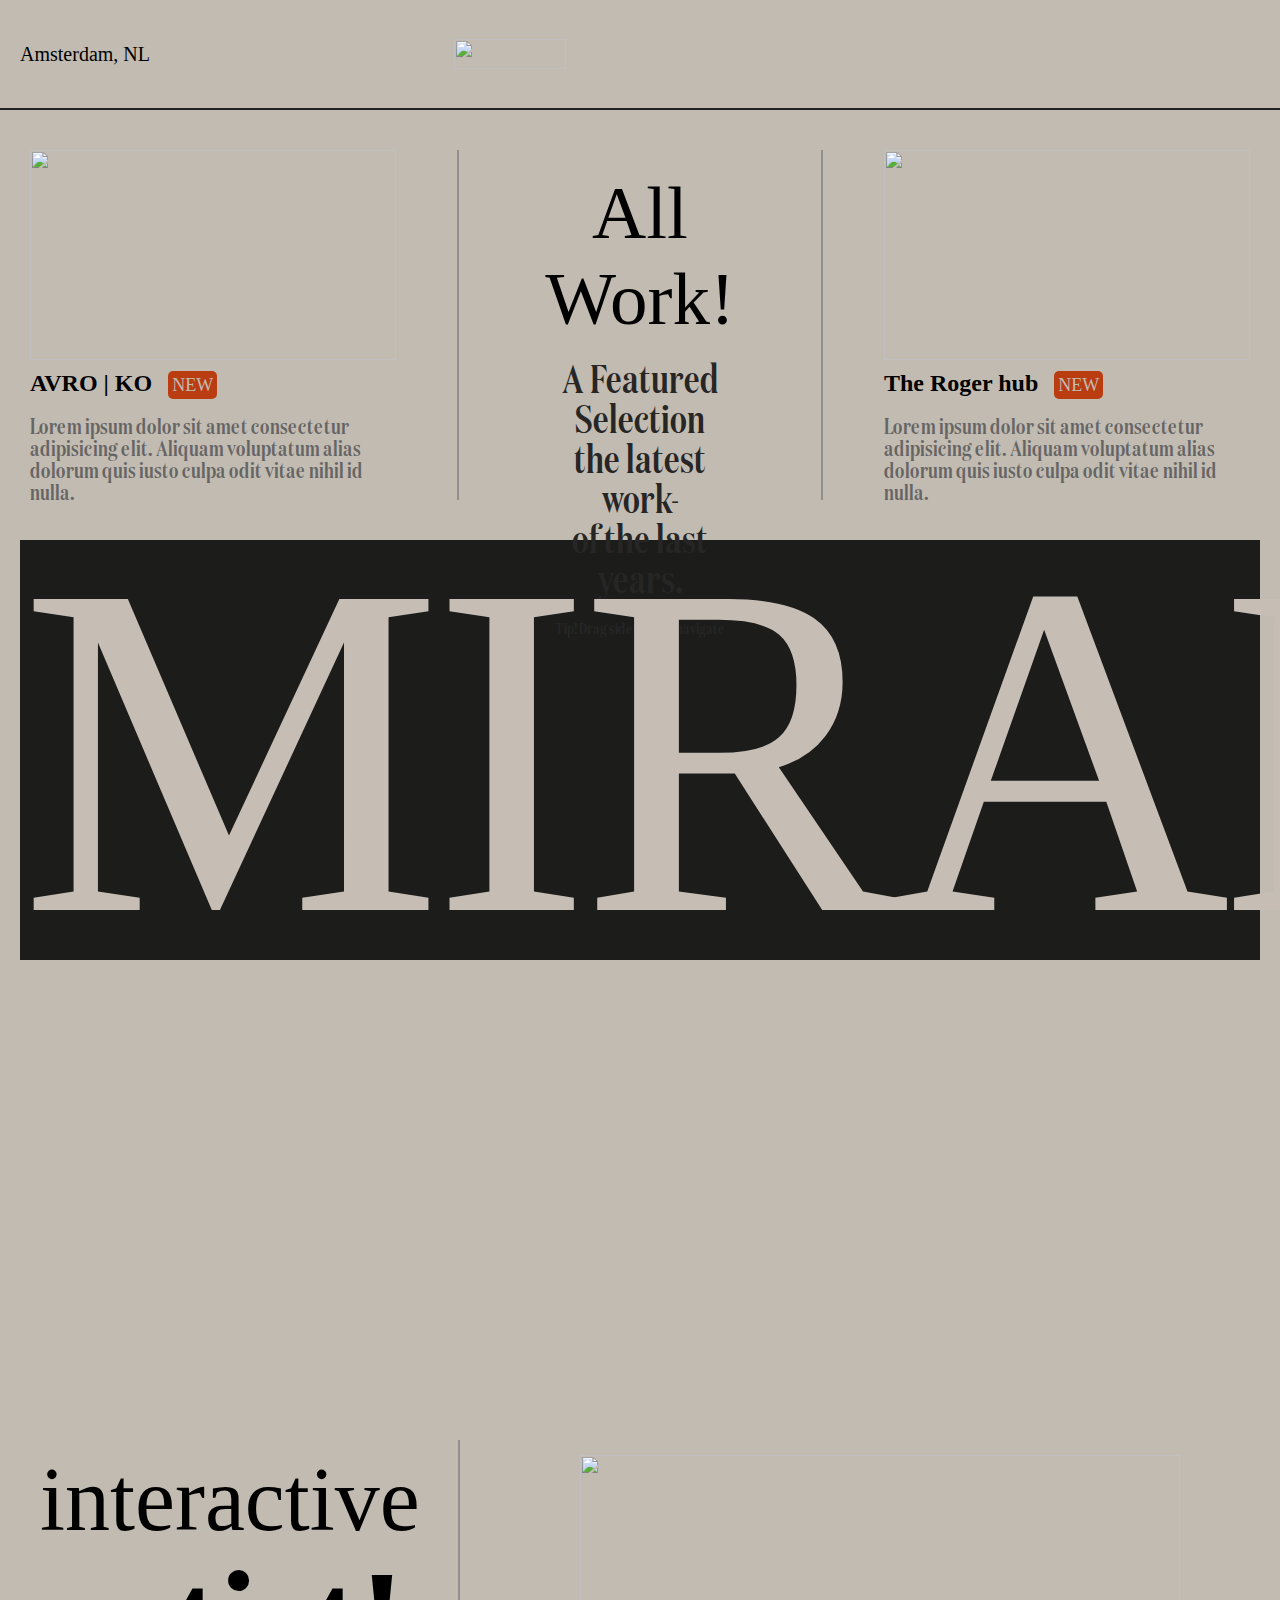
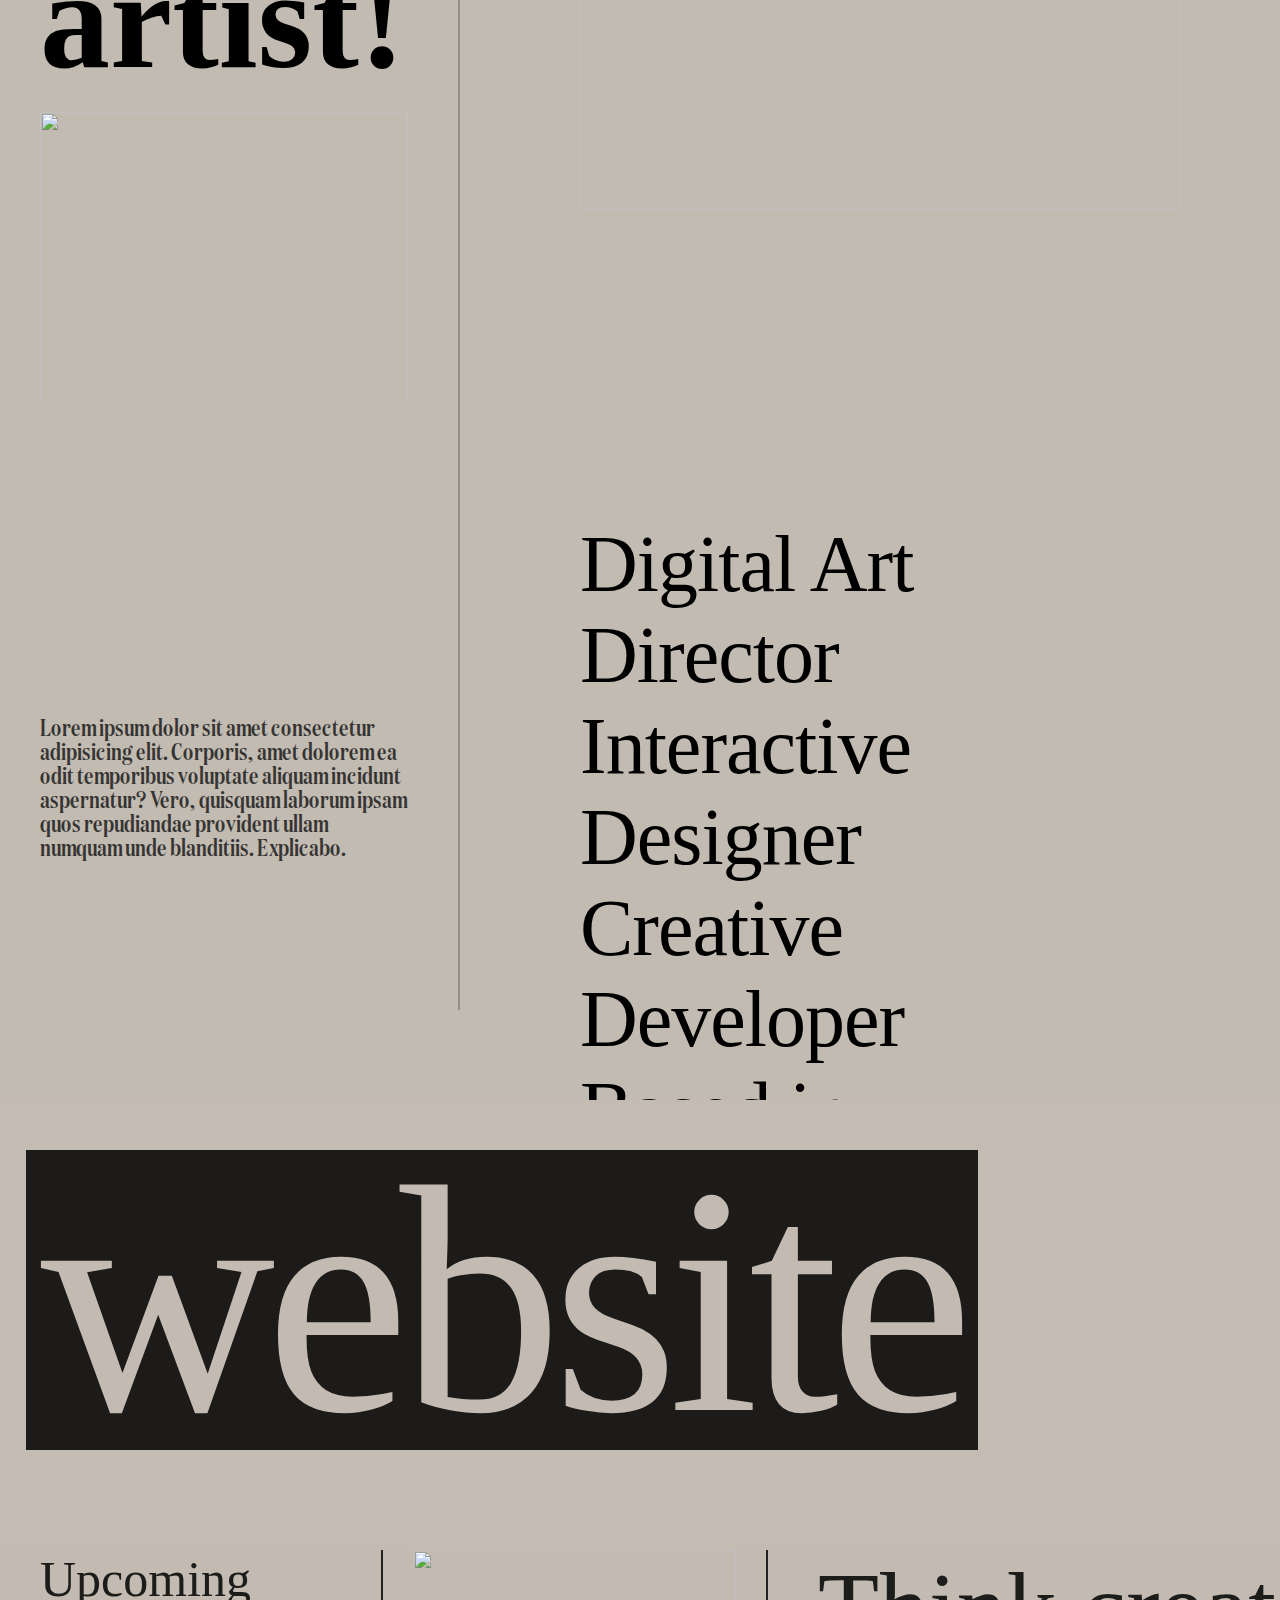
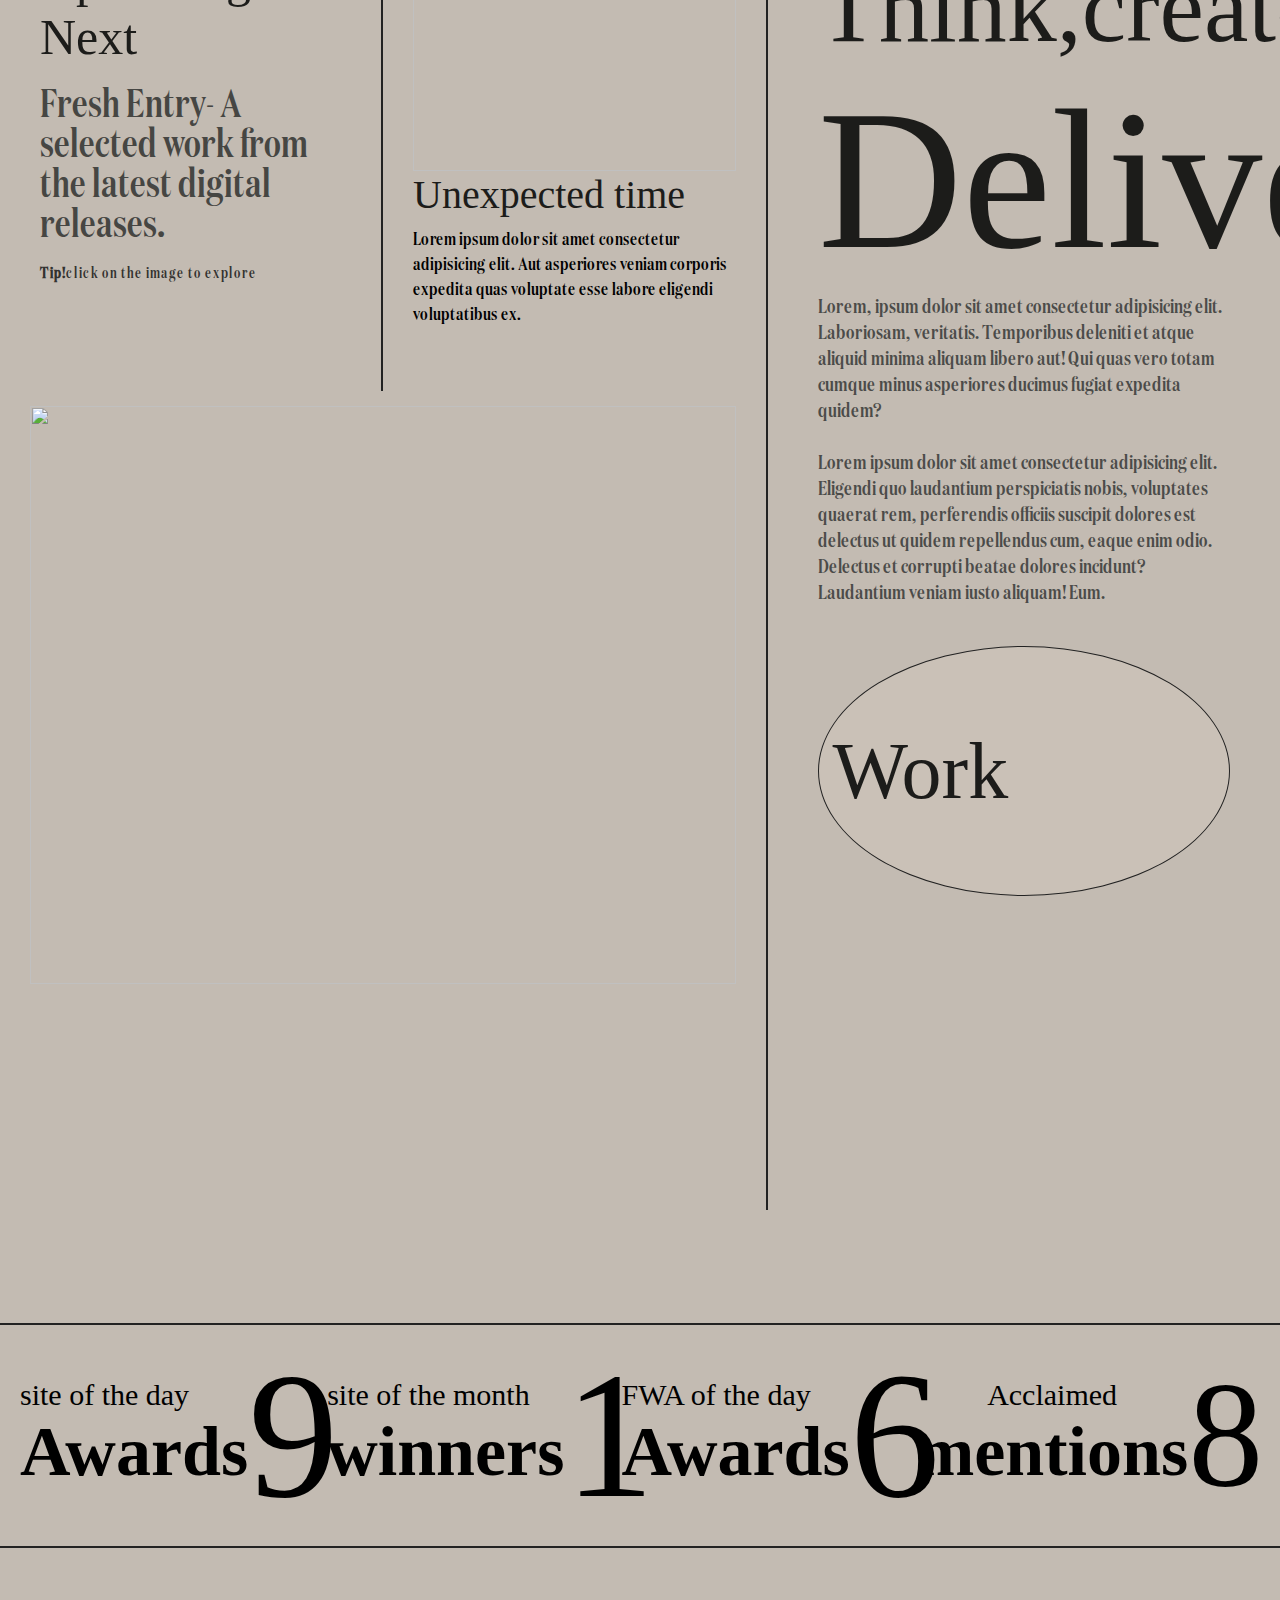
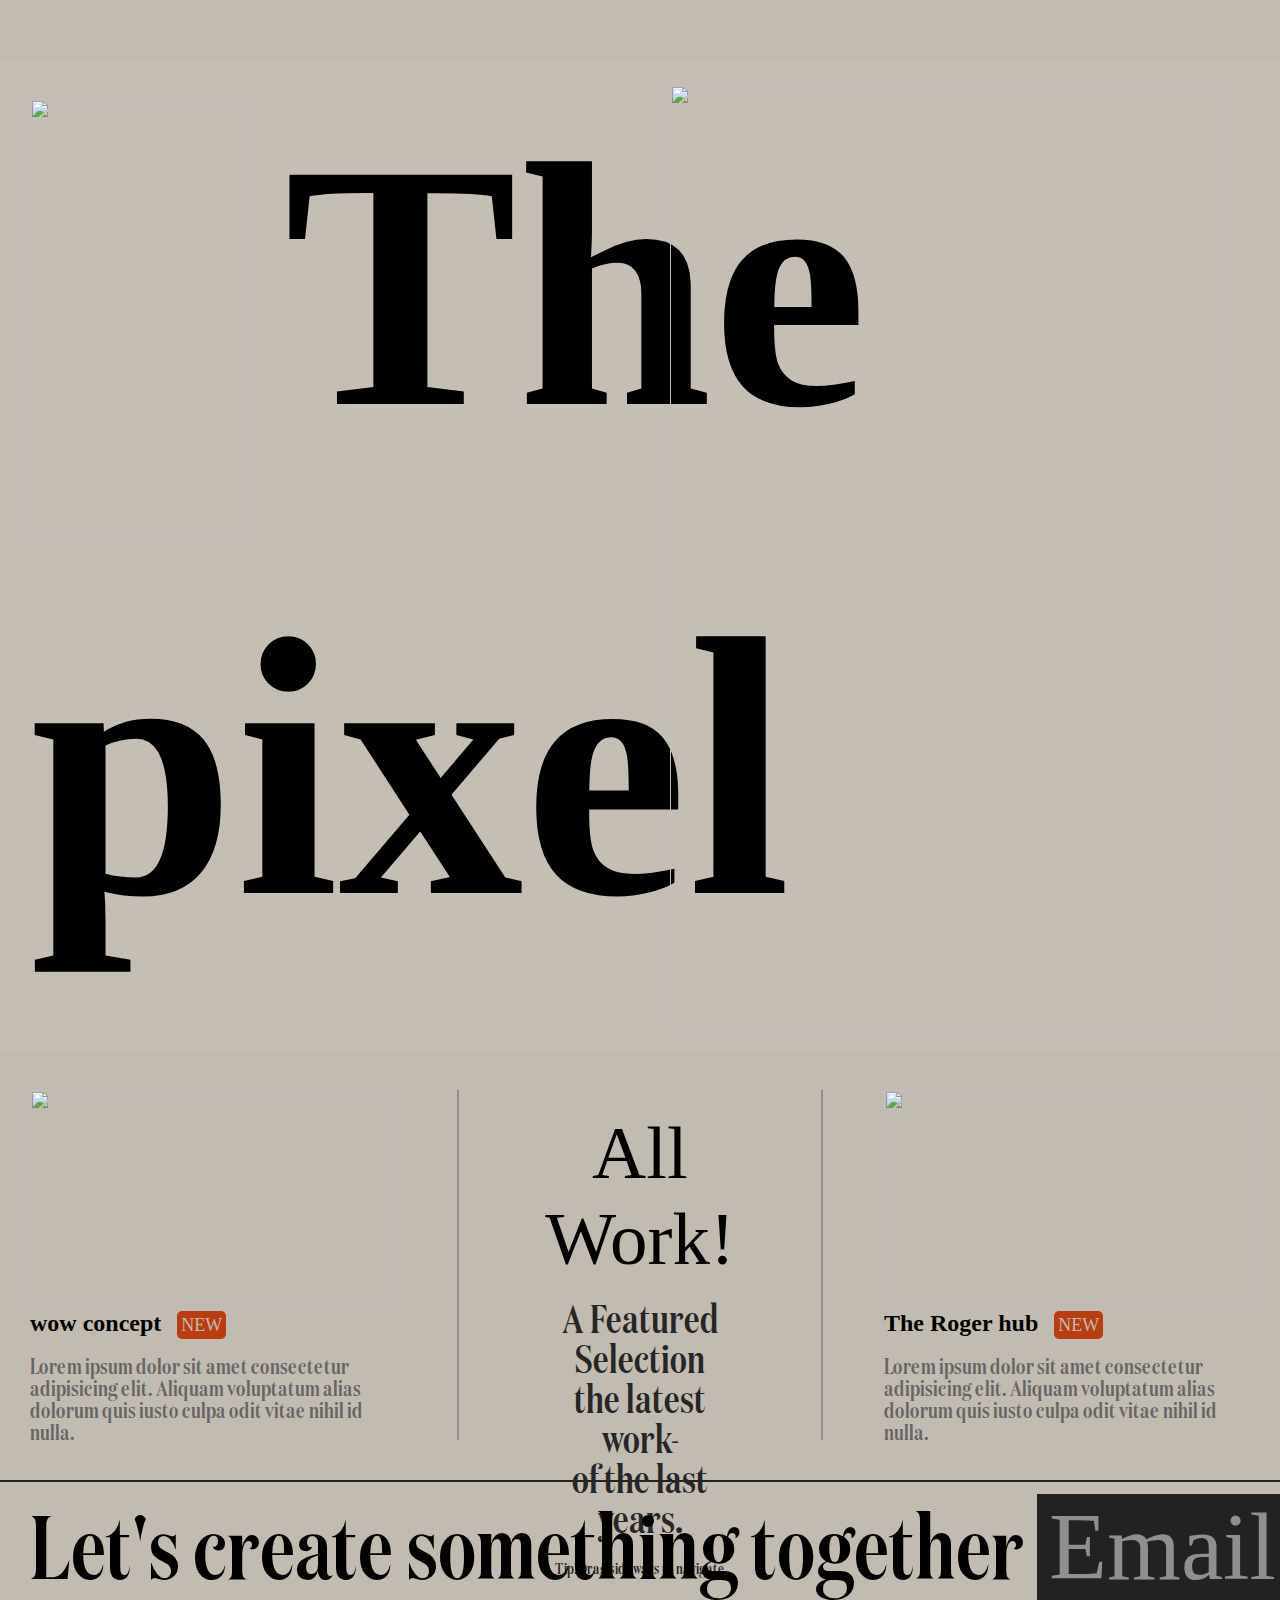
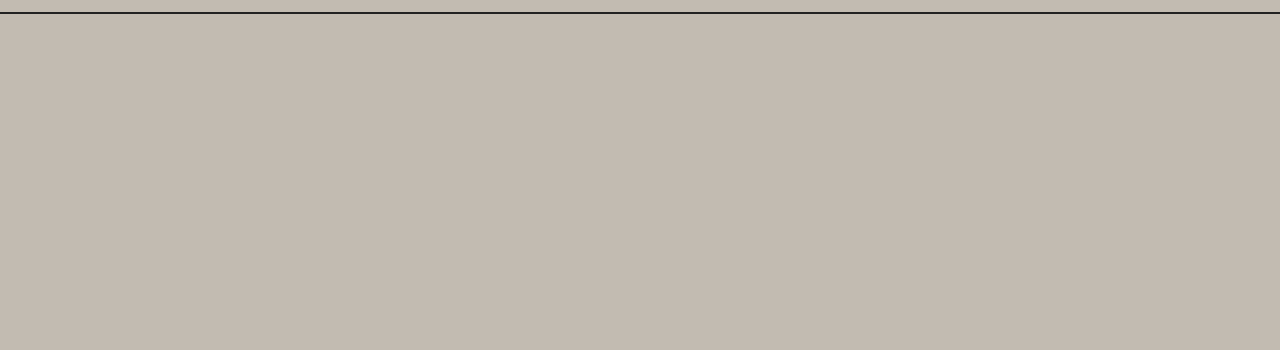
==== commit 316630d1: "Add files via upload" ====
--- a/index.html
+++ b/index.html
@@ -1,393 +1,214 @@
-<!doctype html>
+<!DOCTYPE html>
 <html lang="en">
-    <head>
-        <meta charset="UTF-8">
-        <meta http-equiv="X-UA-Compatible" content="IE=edge">
-        <meta name="viewport" content="width=device-width, initial-scale=1.0">
-        <title>Deep Blue</title>
-        <link rel="stylesheet" href="indexstyle.css">
-        <link rel="stylesheet" href="https://cdn.jsdelivr.net/npm/bootstrap@4.0.0/dist/css/bootstrap.min.css" integrity="sha384-Gn5384xqQ1aoWXA+058RXPxPg6fy4IWvTNh0E263XmFcJlSAwiGgFAW/dAiS6JXm" crossorigin="anonymous">
-        <link href="https://cdn.jsdelivr.net/npm/remixicon@4.3.0/fonts/remixicon.css" rel="stylesheet">
-    </head>
+<head>
+    <meta charset="UTF-8">
+    <meta http-equiv="X-UA-Compatible" content="IE=edge">
+    <meta name="viewport" content="width=device-width, initial-scale=1.0">
+    <title>Document</title>
+    <link rel="stylesheet" href="https://cdn.jsdelivr.net/npm/locomotive-scroll@3.5.4/dist/locomotive-scroll.css">
+    <link href="https://cdn.jsdelivr.net/npm/remixicon@4.3.0/fonts/remixicon.css" rel="stylesheet">
+    <link rel="stylesheet" type="text/css" href="style.css">
+</head>
 <body>
-    <section id="nav-section">
-        <nav class="navbar navbar-expand-lg navbar-light bg-light">
-            <a class="navbar-brand ml-2" href="#"><img src="images/Logo.png" width=60px; height=30px; alt=""></a>
-            <button class="navbar-toggler" type="button" data-toggle="collapse" data-target="#navbarNav" aria-controls="navbarNav" aria-expanded="false" aria-label="Toggle navigation">
-              <span class="navbar-toggler-icon"></span>
-            </button>
-            <div class="collapse navbar-collapse" id="navbarNav">
-                <ul class="navbar-nav ml-auto text-center">
-                    <li class="nav-item active">
-                        <a class="nav-link text-dark" href="index.html">Home </a>
-                    </li>
-                    <li class="nav-item">
-                        <a class="nav-link text-dark" href="aboutus.html">About us</a>
-                    </li>
-                    <li class="nav-item">
-                        <a class="nav-link text-dark" href="services.html">Services</a>
-                    </li>
-                    <li class="nav-item">
-                        <a class="nav-link text-dark" href="product.html">Product</a>
-                    </li>
-                    <li class="nav-item">
-                        <a class="nav-link text-dark" href="contact.html">Contact</a>
-                    </li>
-                </ul>
-            </div>
-        </nav>
-    </section>
-
-<!-- section-1 start-->
-    <section class="section-1">
-        <div id="carouselExampleSlidesOnly" class="carousel slide" data-ride="carousel">
-            <div class="carousel-inner">
-                <div class="carousel-item active">
-                    <div class="row">
-                        <div class="col-sm-12 col-md-5 col-lg-5 col-12" id="top" >
-                            <img src="images/Footer Logo.jpg" class="img-fluid">
+    <div class="main">
+        <div class="page1">
+            <div class="nav">
+                <h5>Amsterdam, NL</h5>
+                <img src="https://cdn.prod.website-files.com/5f2429f172d117fcee10e819/5f7f87c8b81a6e7a214312f0_header.svg" alt="">
+                <i class="ri-menu-3-line"></i>
+            </div>
+            <div class="elems">
+                <div class="elem1">
+                    <div class="image-div">
+                        <img src="https://cdn.prod.website-files.com/5f9085a4041dd5427c5ac8ae/615d9672cc65f12c9ab25f21_thumbnail-small.jpeg?" alt="">
+                    </div>
+                    <h4>AVRO | KO <span>NEW</span></h4>
+                    <P>Lorem ipsum dolor sit amet consectetur adipisicing elit. Aliquam voluptatum alias dolorum quis iusto culpa odit vitae nihil id nulla.</P>
+                </div>
+                <div class="elem2">
+                    <h2>All Work!</h2>
+                    <h3>A Featured Selection<br>the latest work-<br>of the last years.</h3>
+                    <h6>Tip! Drag sideways to navigate</h6>
+                </div>
+                <div class="elem3">
+                    <div class="image-div">
+                        <img src="https://cdn.prod.website-files.com/5f9085a4041dd5427c5ac8ae/645b5439577bd35377de8c43_thumbnail-small.webp?" alt="">
+                    </div>
+                    <h4>The Roger hub <span>NEW</span></h4>
+                    <P>Lorem ipsum dolor sit amet consectetur adipisicing elit. Aliquam voluptatum alias dolorum quis iusto culpa odit vitae nihil id nulla.</P>
+                </div>
+            </div>
+            <h1>MIRANDA</h1>
+       </div> 
+
+       <div class="page2">
+            <div class="page2-left">
+                <h2>interactive <span>artist!</span></h2>
+                <img src="https://cdn.prod.website-files.com/5f2429f172d117fcee10e819/605c6ce3bc0c7d1cd4ca847e_avatar-star-p-800.jpeg" alt="">
+                <p>Lorem ipsum dolor sit amet consectetur adipisicing elit. Corporis, amet dolorem ea odit temporibus voluptate aliquam incidunt aspernatur? Vero, quisquam laborum ipsam quos repudiandae provident ullam numquam unde blanditiis. Explicabo.</p>
+            </div>
+
+            <div class="page2-right">
+                <img src="https://cdn.prod.website-files.com/5f2429f172d117fcee10e819/605c62f4c78c4ba46a1268be_avatar-1-p-1600.jpeg" alt="">
+                <h1>Digital Art Director <br> Interactive Designer <br> Creative Developer <br> Based in Amsterdam,NL.</h1>
+            </div>
+       </div>
+
+       <div class="page3">
+            <h1>website</h1>
+            <img src="https://cdn.prod.website-files.com/5f2429f172d117fcee10e819/60474834660f934090d42877_stamp.png" alt="">
+       </div>
+
+       <div class="page4">
+            <div class="page4-left">
+                <div class="left-top">
+                    <div class="left-top1">
+                        <h1>Upcoming Next</h1>
+                        <h3>Fresh Entry- A selected work from the latest digital releases.</h3>
+                        <h6><span>Tip!</span>click on the image to explore</h6>
+                    </div>
+                    <div class="left-top2">
+                        <div class="image-div">
+                            <img src="https://cdn.prod.website-files.com/5f9085a4041dd5427c5ac8ae/645b5c79f349770ebcc28ec4_thumbnail-small.webp?" alt="">
                         </div>
-            
-                        <div class="col-sm-12 col-md-7 col-lg-7 col-12" id="bottom">
-                            <img src="images/img1.png" class="img-fluid">
-                        </div>
-                    </div>
-                </div>
-
-                <div class="carousel-item">
-                    <div class="row">
-                        <div class="col-sm-12 col-md-5 col-lg-5 col-12" id="top" >
-                            <img src="images/Footer Logo.jpg" class="img-fluid">
-                        </div>
-            
-                        <div class="col-sm-12 col-md-7 col-lg-7 col-12" id="bottom">
-                            <img src="images/img1.png" class="img-fluid">
-                        </div>
-                    </div>
-                </div>
-            </div>
-          </div>
-    </section>
-<!-- section-1 End-->
-
-<!-- section-2 start-->
-    <section class="section-2">
-        <div class="container-fluid">
-            <div class="row">
-                <div class="col-sm-12 col-md-4 col-lg-4 col-12" id="one">
-                    <div class="row">
-                        <div class="col-sm-12 col-md-3 col-lg-3 col-12 mt-3" id="oneleft">
-                            <img src="images/best-prices.png" alt="">
-                        </div>
-                        <div class="col-sm-12 col-md-9 col-lg-9 col-12 mt-3" id="oneright">
-                            <h4 class="text-uppercase text-white">Best Prices</h4>
-                            <p class="text-white">Offering competitive prices on all our services and products!</p>
-                        </div>
-                    </div>
-                </div>
-
-                <div class="col-sm-12 col-md-4 col-lg-4 col-12" id="two">
-                    <div class="row">
-                        <div class="col-sm-12 col-md-3 col-lg-3 col-12 mt-3" id="twoleft">
-                            <img src="images/guarantee.png" alt="">
-                        </div>
-                        <div class="col-sm-12 col-md-9 col-lg-9 col-12 mt-3" id="tworight">
-                            <h4 class="text-uppercase text-white">Quality Assurance</h4>
-                            <p class="text-white">Replace repairs by products.</p>
-                        </div>
-                    </div>
-                </div>
-
-                <div class="col-sm-12 col-md-4 col-lg-4 col-12" id="three">
-                    <div class="row">
-                        <div class="col-sm-12 col-md-3 col-lg-3 col-12 mt-3" id="threeleft">
-                            <img src="images/certified.png" alt="">
-                        </div>
-                        <div class="col-sm-12 col-md-9 col-lg-9 col-12 mt-3" id="threeright">
-                            <h4 class="text-uppercase text-white">Quick Service</h4>
-                            <p class="text-white">All of our work Completed with in particular time.</p>
-                        </div>
-                    </div>
-                </div>
-            </div>
-        </div>
-    </section>
-<!-- section-2 End-->
-
-<!-- section-3 start -->
-<section class="section-3">
-    <div class="container-fluid">
-        <h3 class="text-uppercase py-2"><img src="images/arrow symbol.png"> What we offer us</h3>
-    </div>
-    <div class="container">
-        <div class="row">
-            <div class="col-sm-12 col-md-6 col-lg-6 col-12" id="top" >
-                <img src="images/car.png" class="img-fluid">
-            </div>
-
-            <div class="col-sm-12 col-md-6 col-lg-6 col-12 mt-3" id="bottom">
-                <h2 class="text-uppercase ">Complete Vehicle Solution</h2>
-                <p class="p-2">"The eco-friendly solution designed to meet BS6 emission standards for vehicles in India, ensuring cleaner performance while reducing environmental impact."</p>
+                        <h3>Unexpected time</h3>
+                        <p>Lorem ipsum dolor sit amet consectetur adipisicing elit. Aut asperiores veniam corporis expedita quas voluptate esse labore eligendi voluptatibus ex.</p>
+                    </div>
+                </div>
+                <div class="left-bottom">
+                    <img src="https://cdn.prod.website-files.com/5f2429f172d117fcee10e819/605c679f33f67d3dd00b04b4_avatar-3.jpeg" alt="">
+                </div>
+            </div>
+            <div class="page4-right">
+                <h1>Think,create <span>Deliver</span></h1>
+                <p>Lorem, ipsum dolor sit amet consectetur adipisicing elit. Laboriosam, veritatis. Temporibus deleniti et atque aliquid minima aliquam libero aut! Qui quas vero totam cumque minus asperiores ducimus fugiat expedita quidem?<br><br> Lorem ipsum dolor sit amet consectetur adipisicing elit. Eligendi quo laudantium perspiciatis nobis, voluptates quaerat rem, perferendis officiis suscipit dolores est delectus ut quidem repellendus cum, eaque enim odio. Delectus et corrupti beatae dolores incidunt? Laudantium veniam iusto aliquam! Eum.</p>
+                <div class="anda">
+                    <img src="https://cdn.prod.website-files.com/5f2429f172d117fcee10e819/61001a3509319b6ae39e156b_arrow-long.svg" alt="">
+                    <h1>All Work</h1>
+                </div>
+            </div>
+       </div>
+
+       <div class="page5">
+            <div class="one">
+                <div class="one-1">
+                    <h1>site of the day<br><span>Awards</span></h1>
+                </div>
+                <div class="one-2">
+                    <h1>9</h1>
+                </div>
+            </div>
+
+            <div class="two">
+                <div class="two-1">
+                    <h1>site of the month<br><span>winners</span></h1>
+                </div>
+                <div class="two-2">
+                    <h1>1</h1>
+                </div>
+            </div>
+
+            <div class="three">
+                <div class="three-1">
+                    <h1>FWA of the day<br><span>Awards</span></h1>
+                </div>
+                <div class="three-2">
+                    <h1>6</h1>
+                </div>
+            </div>
+
+            <div class="four">
+                <div class="four-1">
+                    <h1>Acclaimed<br><span>mentions</span></h1>
+                </div>
+                <div class="four-2">
+                    <h1>8</h1>
+                </div>
+            </div>
+       </div>
+
+       <div class="page6">
+            <div class="left">
+                <div class="top">
+                    <div class="top1">
+                        <img src="https://cdn.prod.website-files.com/5f2429f172d117fcee10e819/605c70e48081716925e9832a_avatar-hat.jpeg" alt="">
+                    </div>
+                    <div class="top2">
+                        <h1>The</h1>
+                    </div>
+                </div>
+                <div class="bottom">
+                    <h1>pixel</h1>
+                </div>
+            </div>
+            <div class="right">
+                <img src="https://cdn.prod.website-files.com/5f2429f172d117fcee10e819/605c6da4f1f8304440ee2e8c_avatar-2-p-800.jpeg" alt="">
+            </div>
+       </div>
+
+        <div class="page9">
+            <div class="elems">
+                <div class="elem1">
+                    <div class="image-div">
+                        <img src="https://cdn.prod.website-files.com/5f9085a4041dd5427c5ac8ae/647dc0777b1a5df29f8e5a58_thumbnail-small.webp?" alt="">
+                    </div>
+                    <h4>wow concept <span>NEW</span></h4>
+                    <P>Lorem ipsum dolor sit amet consectetur adipisicing elit. Aliquam voluptatum alias dolorum quis iusto culpa odit vitae nihil id nulla.</P>
+                </div>
+
+                <div class="elem2">
+                    <h2>All Work!</h2>
+                    <h3>A Featured Selection<br>the latest work-<br>of the last years.</h3>
+                    <h6>Tip! Drag sideways to navigate</h6>
+                </div>
+
+                <div class="elem3">
+                    <div class="image-div">
+                        <img src="https://cdn.prod.website-files.com/5f9085a4041dd5427c5ac8ae/645b5439577bd35377de8c43_thumbnail-small.webp?" alt="">
+                    </div>
+                    <h4>The Roger hub <span>NEW</span></h4>
+                    <P>Lorem ipsum dolor sit amet consectetur adipisicing elit. Aliquam voluptatum alias dolorum quis iusto culpa odit vitae nihil id nulla.</P>
+                </div>
+            </div>
+
+            <div class="page9-bottom">
+                <h1>Let's create something together <span>Email me</span></h1>
+                <h1>Let's create something together <span>Email me</span></h1>
+                <h1>Let's create something together <span>Email me</span></h1>
             </div>
         </div>
     </div>
-</section>
-<!-- section-3 end-->
-
-<!-- section-4 start -->
-<section class="section-4">
-    <div class="container-fluid">
-        <h3 class="text-uppercase py-2"><img src="images/arrow symbol.png"> vision and mission</h3>
-    </div>
-    
-    <div class="container">
-        <div class="row">
-            <div class="col-sm-12 col-md-7 col-lg-7 col-12" id="top">
-                <p>our mission is to revolutionize the  DEF industry by offering innovative solutions  that promote cleaner emissions and enhance  engine performance. We strive to be a trusted  partner for businesses seeking reliable DEF  product that contribute to a greener future.</p>
-
-                <p>Our Vision To become a leading provider of eco-friendly emission control solutions in India, ensuring cleaner air and a healthier environment through innovative AdBlue products and advanced DPF cleaning services, while supporting the transition to BS6 Complete Vehicle for a sustainable future.</p>
-            </div>
-
-            <div class="col-sm-12 col-md-5 col-lg-5 col-12" id="bottom">
-                <img src="images/undraw_stepping_up_g6oo 1.png" class="img-fluid">
-            </div>
-        </div>
-    </div>
-</section>
-<!-- section-4 end-->
-
-<!-- section-5 start -->
-<section class="section-5">
-    <div class="container-fluid px-0">
-        <h3 class="text-uppercase py-2"><img src="images/arrow symbol.png"> Product</h3>
-        <h2>Deep Blue</h2>
-    </div>
-    <div class="container">
-        <div class="col-sm-12 col-md-12 col-lg-12 col-12 mt-3 text-left" id="top">
-            <p>Deep Blue is a leading manufacturer of high quality Diesel Exhaust Fluid (DEF) dedicated to providing eco-friendly solutions for modern diesel engines. our commitment to excellence and sustainability drives us to deliver top-notch products  that meets and exceed industry standards.
-            </p>
-        </div>
-
-        <div class="row" id="bottom">
-            <div class="col-sm-12 col-md-7 col-lg-7 col-12 mt-2">
-                <div class="text-left mt-5">
-                    <h4>Deep Blue</h4>
-                </div>
-                <div class="row">
-                    <i class="ri-checkbox-circle-fill text-center"></i> <h5> Quality</h5>
-                </div>
-                <div class="row">
-                    <i class="ri-checkbox-circle-fill text-center"></i> <h5> Sustainability</h5>
-                </div>
-                <div class="row">
-                    <i class="ri-checkbox-circle-fill text-center"></i> <h5> Purity</h5>
-                </div>
-                <div class="row">
-                    <i class="ri-checkbox-circle-fill text-center"></i> <h5> Reliability</h5>
-                </div>
-                <div class="row">
-                    <i class="ri-checkbox-circle-fill text-center"></i> <h5> Cost Efficiency</h5>
-                </div>
-            </div>
-
-            <div class="col-sm-12 col-md-5 col-lg-5 col-12" id="bottom1">
-                <div class="row">
-                    <div class="col-sm-12 col-md-6 col-lg-6 col-12">
-                        <img src="images/Group 194.png" alt=""id="img1">
-                    </div>
-    
-                    <a href="product.html" class="button" target="_blank">Read More</a>
-                </div>
-            </div>
-        </div>
-    </div>     
-</section>
-<!-- section-5 end-->
-
-<!-- section-6 Start-->
-<section class="section-6">
-    <div class="container-fluid px-0">
-        <h3 class="text-uppercase py-2"><img src="images/arrow symbol.png"> Service</h3>
-        <h2>DPF cleaning</h2>
-    </div>
-
-    <div class="container">
-        <div class="col-sm-12 col-md-12 col-lg-12 col-12 mt-3 text-left" id="top">
-            <p >DPF (Diesel Particulate Filter) Cleaning is essential to maintain optimal engine performance. It removes soot and ash buildup from the filter, preventing blockages, improving fuel efficiency, and reducing emissions. Regular cleaning extends the filter's lifespan.
-            </p>
-        </div>
-
-        <div class="row" id="bottom">
-            <div class="col-sm-12 col-md-7 col-lg-7 col-12 mt-2">
-                <div class="text-left mt-5">
-                    <h4>DPF(Diesel Particulate Filter)</h4>
-                </div>
-                <div class="row">
-                    <i class="ri-checkbox-circle-fill text-center"></i> <h5> Prevent Clogging</h5>
-                </div>
-                <div class="row">
-                    <i class="ri-checkbox-circle-fill text-center"></i> <h5> Prevents Engine Damage</h5>
-                </div>
-                <div class="row">
-                    <i class="ri-checkbox-circle-fill text-center"></i> <h5> Improves Fuel Efficiency</h5>
-                </div>
-                <div class="row">
-                    <i class="ri-checkbox-circle-fill text-center"></i> <h5> Extended Lifespan of the DPF</h5>
-                </div>
-            </div>
-
-            <div class="col-sm-12 col-md-5 col-lg-5 col-12 mt-2" id="bottom1">
-                <img src="images/machine.jpg" alt="">
-                <a href="service.html" class="button" target="_blank">Read More</a>
-            </div>
-        </div> 
-    </div>    
-</section>
-<!-- section-6 end-->
-
-<!-- section-7 Start-->
-<section class="section-7">
-    <div class="container-fluid">
-        <h3 class="text-uppercase py-2"><img src="images/arrow symbol.png"> Contact</h3>
-    </div>
-
-    <div class="container-fluid px-0">
-        <img src="images/formbackground.jpg" class="img-fluid">
-        <div class="row">
-            <div class="col-sm-12 col-md-6 col-lg-6 col-12 mt-3" id="leftpart">
-                <h4 class="text-uppercase">"Expert care for every Journey"</h4>
-            </div>
-
-            <div class="col-sm-12 col-md-6 col-lg-6 col-12 mt-5" id="rightpart">
-                <form>
-                    <h4>Get in touch</h4>
-                    <div class="row">
-                        <div class="col">
-                            <label for="formName">First Name</label>
-                            <input type="text" class="form-control" id="formName" placeholder="First name">
-                        </div>
-                        <div class="col">
-                            <label for="formName1">Last Name</label>
-                            <input type="text" class="form-control" id="formName1" placeholder="Last name">
-                        </div>
-                    </div>
-
-                    <div class="form-group">
-                        <label for="exampleFormControlInput1">Email address</label>
-                        <input type="email" class="form-control" id="exampleFormControlInput1" placeholder="name@example.com">
-                    </div>
-
-                    <div class="form-group">
-                        <label for="inputNumber">Phone Number</label>
-                        <input type="number" class="form-control" id="inputNumber" placeholder="+91   0000 000 000">
-                    </div>
-
-                    <div class="form-group">
-                        <label for="exampleFormControlTextarea1">Example textarea</label>
-                        <textarea class="form-control" id="exampleFormControlTextarea1" rows="3"></textarea>
-                    </div>
-
-                    <div class="form-check">
-                        <input class="form-check-input" type="checkbox" value="" id="defaultCheck1">
-                        <label class="form-check-label" for="defaultCheck1">
-                            you agree to our friendly <a href="#">privacy policy.</a>
-                        </label>
-                    </div>
-                    <button type="submit" class="btn btn-primary text-center ml-4">Send Message</button>
-                </form>
-            </div>
-        </div>
-    </div> 
-</section>
-<!-- section-7 end-->
-
-<!-- section-8 start-->
-<section class="section-8">
-    <div class="container-fluid">
-        <h3 class="text-uppercase"><img src="images/arrow symbol.png"> our valuable client</h3>
-    </div>
-    <div class="container">
-        <div class="row">
-            <div class="col-sm-12 col-md-6 col-lg-6 col-12">
-                <div class="card">
-                    <div class="card-left">
-                        <p>Lorem ipsum dolor sit amet, consectetur adipisicing elit. Voluptate odio quam quos earum delectus commodi ea, consequuntur ratione expedita veritatis. Adipisci ratione, earum quis nesciunt aliquam itaque quia aperiam voluptate.</p>
-                    </div>
-                    
-                    <div class="card-right text-center">
-                        <i class="ri-star-fill"></i> <i class="ri-star-fill"></i> <i class="ri-star-fill"></i> <i class="ri-star-fill"></i> <i class="ri-star-fill"></i>
-                        <h6>xyz abc</h6>
-                        <h5>Customer</h5>
-                    </div>
-                </div>
-            </div>
-    
-            <div class="col-sm-12 col-md-6 col-lg-6 col-12">
-                <div class="card">
-                    <div class="card-left">
-                        <p>Lorem ipsum dolor sit amet, consectetur adipisicing elit. Voluptate odio quam quos earum delectus commodi ea, consequuntur ratione expedita veritatis. Adipisci ratione, earum quis nesciunt aliquam itaque quia aperiam voluptate.</p>
-                    </div>
-                    
-                    <div class="card-right text-center">
-                        <i class="ri-star-fill"></i> <i class="ri-star-fill"></i> <i class="ri-star-fill"></i> <i class="ri-star-fill"></i> <i class="ri-star-fill"></i>
-                        <h6>xyz abc</h6>
-                        <h5>Customer</h5>
-                    </div>
-                </div>
-            </div> 
-        </div>
-    </div>
-</section>
-<!-- section-8 End-->
-
-<!-- Footer Start -->
-<section class="footer" id="footer1"> 
-    <div class="container-fluid">
-        <div class="top">
-            <div class="foot-logo">
-                 <img src="images/Frame 77.png" alt=""> 
-            </div>
-        
-            <div class="foot-list">
-                <ul>
-                    <li> <a href="index.html">Home</a></li>
-                        
-                    <li><a href="aboutus.html">About Us</a></li>
-                        
-                    <li><a href="service.html">Services</a></li>
-                        
-                    <li><a href="product.html">Product</a></li>
-                        
-                    <li><a href="Contact.html">Contact</a></li>    
-                </ul>
-            </div>
-
-            <div class="icons">
-                <i class="ri-twitter-line text-white px-1"></i>
-                <i class="ri-facebook-circle-fill text-white px-1"></i>
-                <i class="ri-instagram-line text-white px-1"></i>
-            </div>
-        </div>
-        
-        <div class="bottom">
-            <div class="row">
-                <div class="col" id="left">
-                    <h6 class="text-light">© Copyright 2022, All Rights Reserved by</h6>
-                    <h5 class="text-white"> COMPLETE VEHICLE SOLUTIONS</h5>
-                </div>
-    
-                <div class="col" id="right">
-                    <h6 class="text-white">Lovingly crafted,designed,developed by</h6>
-                    <h5 class="text-warning"> AltCtrlFix</h5>
-                </div>
-            </div>
-        </div>
-    </div>
-</section>
-<!-- Footer End -->
-
-    <script src="https://code.jquery.com/jquery-3.2.1.slim.min.js" integrity="sha384-KJ3o2DKtIkvYIK3UENzmM7KCkRr/rE9/Qpg6aAZGJwFDMVNA/GpGFF93hXpG5KkN" crossorigin="anonymous"></script>
-    <script src="https://cdn.jsdelivr.net/npm/popper.js@1.12.9/dist/umd/popper.min.js" integrity="sha384-ApNbgh9B+Y1QKtv3Rn7W3mgPxhU9K/ScQsAP7hUibX39j7fakFPskvXusvfa0b4Q" crossorigin="anonymous"></script>
-    <script src="https://cdn.jsdelivr.net/npm/bootstrap@4.0.0/dist/js/bootstrap.min.js" integrity="sha384-JZR6Spejh4U02d8jOt6vLEHfe/JQGiRRSQQxSfFWpi1MquVdAyjUar5+76PVCmYl" crossorigin="anonymous"></script>
+
+
+
+    <script src="https://cdn.jsdelivr.net/npm/locomotive-scroll@3.5.4/dist/locomotive-scroll.js"></script>
+    <script src="https://cdnjs.cloudflare.com/ajax/libs/gsap/3.12.5/gsap.min.js" integrity="sha512-7eHRwcbYkK4d9g/6tD/mhkf++eoTHwpNM9woBxtPUBWm67zeAfFC+HrdoE2GanKeocly/VxeLvIqwvCdk7qScg==" crossorigin="anonymous" referrerpolicy="no-referrer"></script>
+    <script type="text/javascript">
+
+        const scroll = new LocomotiveScroll({
+            el: document.querySelector('.main'),
+            smooth: true
+        });
+
+        var tl = gsap.timeline()
+
+            tl.to(".page1",{
+                y:"100vh",
+                scale:0.6,
+                duration:0
+            })
+            tl.to(".page1",{
+                y:"30vh",
+                duration:1,
+                delay:1
+            })
+            tl.to(".page1",{
+                y:"0vh",
+                rotate:360,
+                scale:1,
+                duration:0.7
+            })
+            
+    </script>
 </body>
 </html>--- a/style.css
+++ b/style.css
@@ -0,0 +1,720 @@
+@font-face{
+  font-family: domain;  
+  src:url(DomaineDispCondMedium.ttf);
+}
+*{
+    margin:0;
+    padding:0;
+    box-sizing: border-box;
+}
+html,body{
+    width: 100%;
+    height: 100%;
+}
+.main{
+    background-color: #222;
+    overflow-x: hidden;
+}
+.page1{
+    width: 100vw;
+    height: 150vh;
+    background-color:#C2BBB1;
+    position: relative;
+    overflow: hidden;
+}
+.nav{
+    width:100%;
+    height: 110px;
+    padding: 0 20px;
+    display:flex;
+    align-items: center;
+    justify-content: space-between;
+    border-bottom: 2px solid #222;
+}
+.nav h5{
+    font-size: 20px;
+    font-weight: 100;
+    width: 30%;
+}
+.nav img{
+    width:50%;
+    height:30px;
+    width: 30%;
+}
+.nav i{
+    width: 30%;
+    text-align: right;
+}
+.elems{
+    height: 430px;
+    display:flex;
+    align-items: center;
+    justify-content: space-between;
+    padding:40px 30px;
+}
+.elem1{
+    width:30%;
+    height:100%;
+}
+.elem2{
+    width:30%;
+    height:100%;
+    border-left: 2px solid #918e8e;
+    border-right: 2px solid #918e8e;
+    padding:20px 50px;
+    text-align: center;
+}
+.elem3{
+    width:30%;
+    height:100%;
+}
+.elem1 .image-div{
+    width:100%;
+    height:60%;
+    overflow:hidden;
+}
+.elem3 .image-div{
+    width:100%;
+    height:60%;
+    overflow:hidden;
+}
+.image-div img{
+    width:100%;
+    height: 100%;
+    object-fit: cover;
+    transition: all ease 0.5s;
+}
+.image-div:hover img{
+    scale:1.1;
+}
+.elem1 h4{
+    font-size: 24px;
+    margin-top: 10px;
+    margin-bottom: 20px;
+    font-family: canopee;
+}
+.elem1 h4 span{
+    background-color: #BA3D12;
+    padding: 4px;
+    border-radius: 5px;
+    color:#C2BBB1;
+    font-weight: 100;
+    font-size: 18px;
+    margin-left: 10px;
+}
+.elem1 p{
+    font-size: 22px;
+    font-family: domain;
+    font-weight: 100;
+    color:#656565;
+}
+.elem3 h4{
+    font-size: 24px;
+    margin-top: 10px;
+    margin-bottom: 20px;
+    font-family: canopee;
+}
+.elem3 h4 span{
+    background-color: #BA3D12;
+    padding: 4px;
+    border-radius: 5px;
+    color:#C2BBB1;
+    font-weight: 100;
+    font-size: 18px;
+    margin-left: 10px;
+}
+.elem3 p{
+    font-size: 22px;
+    font-family: domain;
+    font-weight: 100;
+    color:#656565;
+}
+.elem2 h2{
+    font-size: 75px;
+    font-family: canopee;
+    font-weight: 100;
+}
+.elem2 h3{
+    font-size: 40px;
+    font-family: domain;
+    font-weight: 100;
+    color:#272626;
+    margin:20px 30px;
+}
+.elem2 h6{
+    font-size: 15px;
+    font-family: domain;
+    font-weight: 100;
+    color:#272626;
+}
+.page1 h1{
+    font-family: canopee;
+    font-size: 475px;
+    letter-spacing: -10px;
+    background-color: #1C1C1A;
+    color:#C6BEB5;
+    margin: 0px 20px;
+    font-weight: 100;
+    line-height:420px;
+}
+.page2{
+    width:100%;
+    height:150vh;
+    background-color:#C2BBB1;
+    display:flex;
+    align-items: center;
+    justify-content: space-between;
+    padding: 90px 40px;
+}
+.page2-left{
+    height:100%;
+    width:35%;
+    padding-right: 50px;
+    border-right: 2px solid #918e8e;
+}
+.page2-left h2{
+    font-size:90px;
+    font-family: canopee;
+    line-height: 120px;
+    font-weight: 100;
+}
+.page2-left h2 span{
+    font-size:140px;
+    font-weight: 900;  
+}
+.page2-left img{
+    margin-top: 15px;
+    width: 100%;
+    height:50%;
+    object-fit: cover;
+}
+.page2-left p{
+    margin-top: 20px;
+    font-size: 24px;
+    font-family: domain;
+    color:#353433;
+}
+.page2-right{
+    height:100%;
+    width:60%;
+    padding: 0 60px;
+}
+.page2-right img{
+    margin-top: 15px;
+    width: 100%;
+    height:55%;
+    object-fit: cover;
+}
+.page2-right h1{
+    margin-top: 20px;
+    font-family: canopee;
+    font-size: 80px;
+    font-weight: 100;
+    letter-spacing: -1px;
+}
+.page3{
+    position: relative;
+    background-color: #C4BCB3;
+    padding-top: 50px;
+    padding-bottom: 100px;
+}
+.page3 h1{
+    font-size: 325px;
+    width:fit-content;
+    background-color: #1C1B19;
+    color:#C3BBB2;
+    font-family: canopee;
+    font-weight: 100;
+    margin-left: 2%;
+    padding: 0 15px;
+    letter-spacing: -10px;
+    line-height: 300px;
+}
+.page3 img{
+    height: 360px;
+    position: absolute;
+    top:0%;
+    right:10%;
+    padding-top: 30px;
+}
+.page4{
+    width:100%;
+    height:140vh;
+    background-color: red;
+    display: flex;
+    align-items: center;
+    justify-content: center;
+}
+.page4-left{
+    width:60%;
+    height:100%;
+    border-right: 2px solid #222;
+}
+.left-top{
+    width:100%;
+    height:35%;
+    display: flex;
+    align-items: center;
+}
+.left-top .left-top1{
+    width:50%;
+    height:100%;
+    background-color: #C3BBB2;
+    padding:0px 40px;
+    border-right: 2px solid #222;
+}
+.left-top .left-top1 h1{
+    font-size: 50px;
+    font-family: canopee;
+    font-weight: 500;
+    padding-bottom: 20px;
+    color:#1C1C1A;
+}
+.left-top .left-top1 h3{
+    font-size: 40px;
+    font-family: domain;
+    font-weight: 100;
+    padding-bottom: 20px;
+    color: #464643;
+}
+.left-top .left-top1 h6{
+    font-size: 15px;
+    font-family: domain;
+    font-weight: 100;
+    letter-spacing: 1px;
+    color: #333230;
+}
+.left-top .left-top1 h6 span{
+    font-size: 15px;
+    font-weight: 600;
+}
+.left-top .left-top2{
+    width:50%;
+    height:100%;
+    background-color: #C3BBB2;
+    padding:0px 30px;
+}
+.left-top .left-top2 .image-div{
+    width:100%;
+    height:50%;
+    overflow:hidden;
+}
+.left-top .left-top2 img{
+    width:100%;
+    height:100%;
+    object-fit: cover;
+    transition: all ease 0.5s;
+}
+.left-top .left-top2:hover img{
+    scale:1.1;
+}
+.left-top .left-top2 h3{
+    font-size: 40px;
+    font-family: canopee;
+    font-weight: 500;
+    padding-bottom: 10px;
+    color: #1C1C1A;
+}
+.left-top .left-top2 p{
+    font-size: 18px;
+    font-family: domain;
+    font-weight: 100;
+    line-height: 25px;
+}
+
+.left-bottom{
+    width:100%;
+    height:85%;
+    background-color: #C3BBB2;
+    padding:15px 30px;
+}
+.left-bottom img{
+    width:100%;
+    height:75%;
+    object-fit: cover;
+    padding-bottom: 10px;
+}
+
+.page4-right{
+    width:40%;
+    height:100%;
+    background-color: #C3BBB2;
+    padding:0px 50px;
+}
+.page4-right h1{
+    font-size: 100px;
+    font-family: canopee;
+    font-weight: 500;
+    color: #1C1C1A;
+}
+.page4-right h1 span {
+    font-size: 200px;
+    font-family: canopee;
+    font-weight: 500;
+    padding-bottom: 15px;
+    color: #1C1C1A;
+}
+.page4-right p{
+    font-size: 20px;
+    font-family: domain;
+    font-weight: 100;
+    color: #4b4b49;
+    margin-bottom: 40px;
+    line-height: 26px;
+}
+.page4-right .anda{
+    height: 250px;
+    width: 100%;
+    border-radius: 50%;
+    background-color: #CAC1B7;
+    border: 1px solid #222;
+    display: flex;
+    align-items: center;
+    justify-content: center;
+    flex-wrap: nowrap;
+    overflow: hidden;
+}
+.anda img{
+    font-size:60px;
+    height: 60px;
+    transform: translateX(-120%);
+    transition: all ease 0.6s;
+}
+.anda h1{
+    font-size:80px;
+    font-family: canopee;
+    font-weight: 100;
+    text-align: center;
+    width:100%;
+    height:100%;
+    display:flex;
+    align-items: center;
+    justify-content: center;
+    transform: translateX(-40%);
+    transition: all ease 0.6s;
+}
+.anda:hover img{
+    transform: translateX(65%);
+}
+.anda:hover h1{
+    transform: translateX(140%);
+}
+.page5{
+    width:100%;
+    height:50vh;
+    background-color: #C3BBB2;
+    display: flex;
+    align-items: center;
+}
+.page5 .one{
+    width:24%;
+    height:50%;
+    padding:10px 20px;
+    display: flex;
+    align-items: center;
+    justify-content: space-between;
+    border-top: 2px solid #222;
+    border-bottom: 2px solid #222;
+}
+.one-1 h1{
+    font-size: 30px;
+    font-family: canopee;
+    font-weight: 100;
+}
+.one-1 h1 span{
+    font-size: 70px;
+    font-family: canopee;
+    font-weight: 700;
+}
+.one-2 h1{
+    font-size: 180px;
+    font-family: canopee;
+    font-weight: 100;
+}
+.page5 .two{
+    width:23%;
+    height:50%;
+    padding:10px 20px;
+    display: flex;
+    align-items: center;
+    justify-content: space-between;
+    border-top: 2px solid #222;
+    border-bottom: 2px solid #222;
+}
+.two-1 h1{
+    font-size: 30px;
+    font-family: canopee;
+    font-weight: 100;
+}
+.two-1 h1 span{
+    font-size: 70px;
+    font-family: canopee;
+    font-weight: 700;
+}
+.two-2 h1{
+    font-size: 180px;
+    font-family: canopee;
+    font-weight: 100;
+}
+.page5 .three{
+    width:23%;
+    height:50%;
+    padding:10px 20px;
+    display: flex;
+    align-items: center;
+    justify-content: space-between;
+    border-top: 2px solid #222;
+    border-bottom: 2px solid #222;
+}
+.three-1 h1{
+    font-size: 30px;
+    font-family: canopee;
+    font-weight: 100;
+}
+.three-1 h1 span{
+    font-size: 70px;
+    font-family: canopee;
+    font-weight: 700;
+}
+.three-2 h1{
+    font-size: 180px;
+    font-family: canopee;
+    font-weight: 100;
+}
+.page5 .four{
+    width:30%;
+    height:50%;
+    padding:10px 20px;
+    display: flex;
+    align-items: center;
+    justify-content: space-between;
+    text-align: center;
+    border-top: 2px solid #222;
+    border-bottom: 2px solid #222;
+}
+.four-1 h1{
+    font-size: 30px;
+    font-family: canopee;
+    font-weight: 100;
+}
+.four-1 h1 span{
+    font-size: 70px;
+    font-family: canopee;
+    font-weight: 700;
+}
+.four-2 h1{
+    font-size: 150px;
+    font-family: canopee;
+    font-weight: 100;
+}
+
+.page6{
+    width:100%;
+    height:110vh;
+    background-color:#C5BEB4;
+    display: flex;
+    align-items: center;
+    justify-content: space-between;
+    padding: 15px 30px;
+}
+.page6 .left{
+    width:50%;
+    height:100%; 
+}
+.page6 .left .top{
+    width:100%;
+    height:50%;
+    display:flex;
+    align-items: center;
+    justify-content: center;
+    padding-right: 50px;
+}
+.top1{
+    width:40%;
+    height: 90%;
+}
+.top1 img{
+    width:100%;
+    height:100%;
+    object-fit: cover;
+}
+.top2{
+    width:60%;
+    height: 100%;
+    padding: 10px 30px;
+}
+.top2 h1{
+    font-size: 350px;
+    font-family: canopee;
+    font-weight: 700;
+    height: 700px;
+    text-align: center;
+}
+.page6 .left .bottom{
+    width:100%;
+    height:50%;
+}
+.page6 .left .bottom h1{
+    font-size: 370px;
+    font-family: canopee;
+    font-weight: 700;
+    height: 700px;
+}
+.page6 .right{
+    width:50%;
+    height:100%;
+    padding: 10px 30px;
+}
+.page6 .right img{
+    width:100%;
+    height:100%;
+    object-fit: cover;
+}
+.page9{
+    width: 100%;
+    height: 100vh;
+    background-color:#C2BBB1;
+}
+.elems{
+    height: 430px;
+    display:flex;
+    align-items: center;
+    justify-content: space-between;
+    padding:40px 30px;
+}
+.elem1{
+    width:30%;
+    height:100%;
+}
+.elem2{
+    width:30%;
+    height:100%;
+    border-left: 2px solid #918e8e;
+    border-right: 2px solid #918e8e;
+    padding:20px 50px;
+    text-align: center;
+}
+.elem3{
+    width:30%;
+    height:100%;
+}
+.elem1 .image-div{
+    width:100%;
+    height:60%;
+    overflow:hidden;
+}
+.elem3 .image-div{
+    width:100%;
+    height:60%;
+    overflow:hidden;
+}
+.image-div img{
+    width:100%;
+    height: 100%;
+    object-fit: cover;
+    transition: all ease 0.5s;
+}
+.image-div:hover img{
+    scale:1.1;
+}
+.elem1 h4{
+    font-size: 24px;
+    margin-top: 10px;
+    margin-bottom: 20px;
+    font-family: canopee;
+}
+.elem1 h4 span{
+    background-color: #BA3D12;
+    padding: 4px;
+    border-radius: 5px;
+    color:#C2BBB1;
+    font-weight: 100;
+    font-size: 18px;
+    margin-left: 10px;
+}
+.elem1 p{
+    font-size: 22px;
+    font-family: domain;
+    font-weight: 100;
+    color:#656565;
+}
+.elem3 h4{
+    font-size: 24px;
+    margin-top: 10px;
+    margin-bottom: 20px;
+    font-family: canopee;
+}
+.elem3 h4 span{
+    background-color: #BA3D12;
+    padding: 4px;
+    border-radius: 5px;
+    color:#C2BBB1;
+    font-weight: 100;
+    font-size: 18px;
+    margin-left: 10px;
+}
+.elem3 p{
+    font-size: 22px;
+    font-family: domain;
+    font-weight: 100;
+    color:#656565;
+}
+.elem2 h2{
+    font-size: 75px;
+    font-family: canopee;
+    font-weight: 100;
+}
+.elem2 h3{
+    font-size: 40px;
+    font-family: domain;
+    font-weight: 100;
+    color:#272626;
+    margin:20px 30px;
+}
+.elem2 h6{
+    font-size: 15px;
+    font-family: domain;
+    font-weight: 100;
+    color:#272626;
+}
+.page9-bottom{
+    width:100%;
+    padding: 10px 30px;
+    white-space: nowrap;
+    overflow-x: auto;
+    overflow-y: hidden;
+    border-top: 2px solid #222;
+    border-bottom: 2px solid #222;
+}
+.page9-bottom::-webkit-scrollbar{
+    display:none;
+}
+.page9-bottom h1{
+    font-size: 90px;
+    font-family: domain;
+    font-weight: 100;
+    display:inline-block;
+    margin-right: 30px;
+    animation-name: scroll;
+    animation-duration: 2s;
+    animation-iteration-count: infinite;
+    animation-timing-function: linear;
+}
+.page9-bottom h1 span{
+    font-size: 95px;
+    font-family: canopee;
+    background-color: #222;
+    color:#918e8e;
+    padding:0 12px;
+}
+@keyframes scroll{
+    0%{
+        transform: translateX(0);
+    }
+    100%{
+        transform: translateX(calc(-100% - 40px));
+    }
+}
+.page9-bottom:hover h1{
+    animation-play-state: paused;
+}